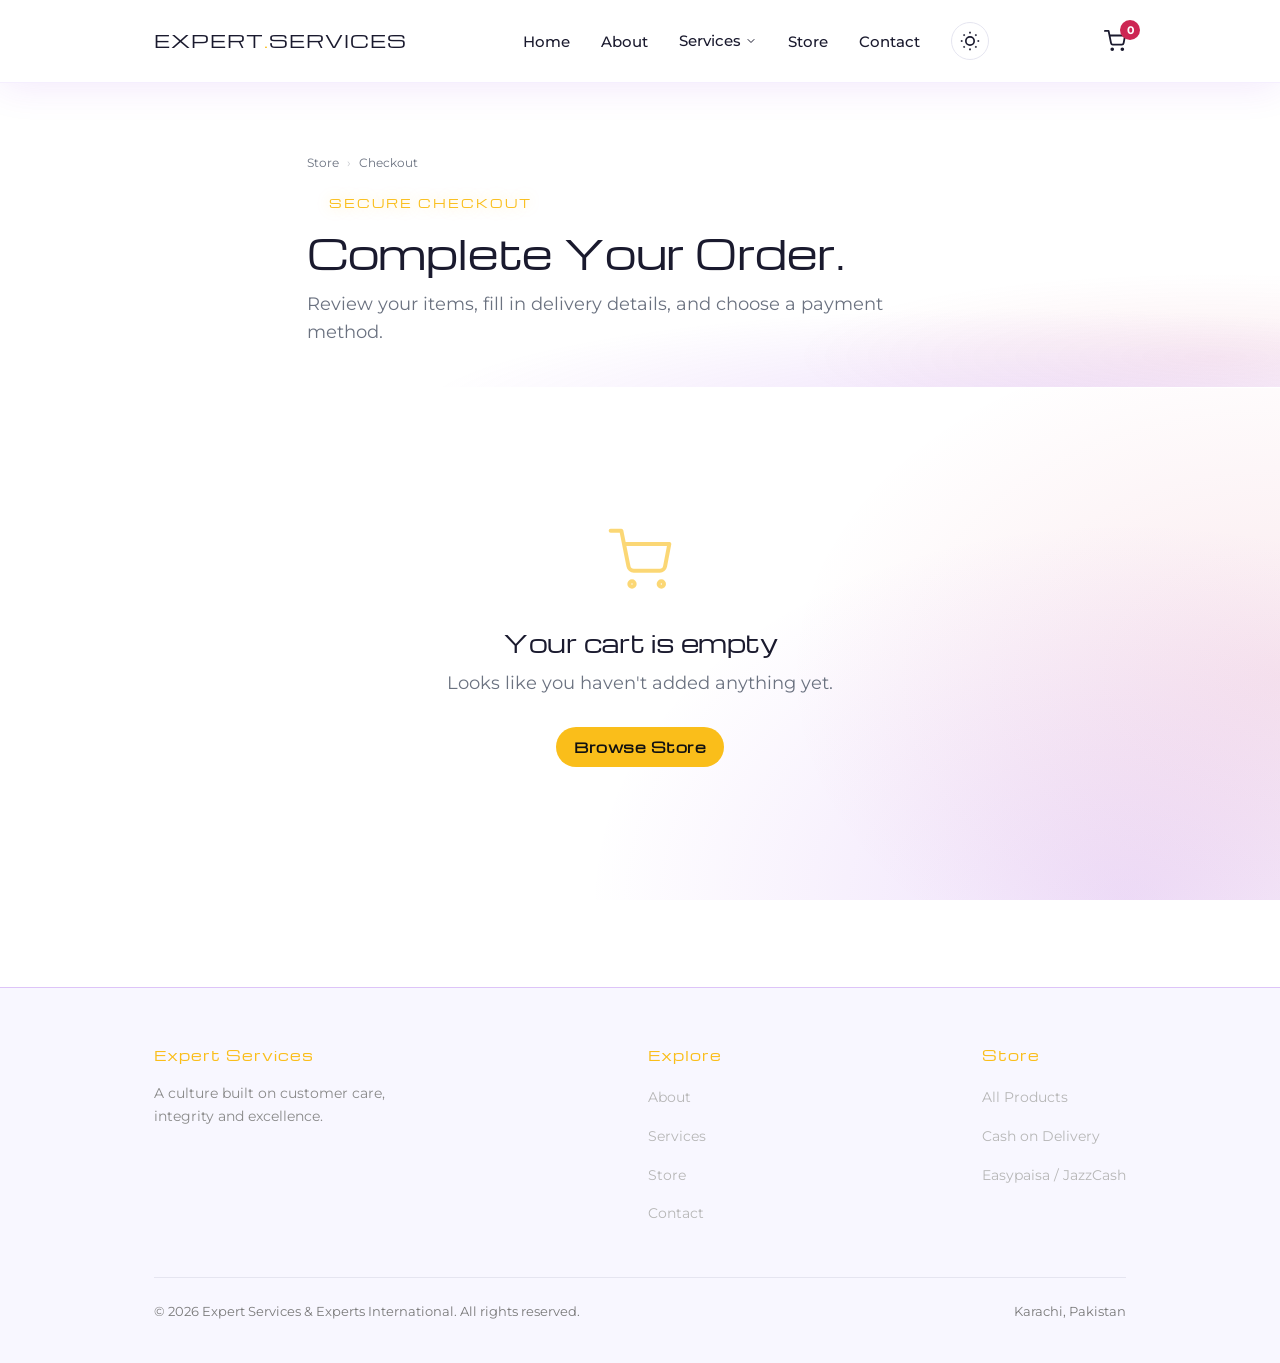
==== checkout.html @ dbd68a6e "Add premium confetti animation" ====
<!DOCTYPE html>
<html lang="en" data-theme="light">
<head>
<meta charset="UTF-8">
<meta name="viewport" content="width=device-width, initial-scale=1.0">

<title>Checkout | Experts Store — Expert Services</title>
<meta name="description" content="Complete your order from Experts Store. Cash on Delivery, Easypaisa, JazzCash and Bank Transfer accepted. Fast delivery across Pakistan.">
<meta name="robots" content="noindex, nofollow">
<link rel="canonical" href="https://experts.com.pk/checkout.html">

<!-- Open Graph -->
<meta property="og:type" content="website">
<meta property="og:url" content="https://experts.com.pk/checkout.html">
<meta property="og:title" content="Checkout | Experts Store">
<meta property="og:description" content="Complete your order from Experts Store — Cash on Delivery across Pakistan.">
<meta property="og:site_name" content="Expert Services">

<!-- Theme & Favicons -->
<meta name="theme-color" content="#000000">
<meta name="msapplication-TileColor" content="#000000">
<link rel="icon" type="image/png" href="images/favicon.png">

<!-- Fonts -->
<link rel="preconnect" href="https://fonts.googleapis.com">
<link rel="preconnect" href="https://fonts.gstatic.com" crossorigin>
<link rel="preload" as="style" href="https://fonts.googleapis.com/css2?family=Michroma&family=Montserrat:wght@400;500;700&display=swap" onload="this.onload=null;this.rel='stylesheet'">
<noscript><link rel="stylesheet" href="https://fonts.googleapis.com/css2?family=Michroma&family=Montserrat:wght@400;500;700&display=swap"></noscript>

<!-- Structured Data: Breadcrumb -->
<script type="application/ld+json">
{
  "@context": "https://schema.org",
  "@type": "BreadcrumbList",
  "itemListElement": [
    { "@type": "ListItem", "position": 1, "name": "Home",  "item": "https://experts.com.pk/" },
    { "@type": "ListItem", "position": 2, "name": "Store", "item": "https://experts.com.pk/store.html" },
    { "@type": "ListItem", "position": 3, "name": "Checkout" }
  ]
}
</script>

<link rel="stylesheet" href="css/style.css">
</head>
<body>

<a class="screen-reader-text" href="#main-content">Skip to content</a>

<!-- ===================== Header / Sticky Nav ===================== -->
<header class="site-header">
  <div class="nav-wrap">
    <a href="index.html" class="logo">EXPERT<span>.</span>SERVICES</a>

    <button class="nav-toggle" id="navToggle" aria-label="Toggle menu" aria-expanded="false"><span></span></button>

    <ul class="nav-menu" id="navMenu">
      <li><a href="index.html">Home</a></li>
      <li><a href="index.html#about">About</a></li>
      <li class="nav-dropdown">
        <a href="index.html#services" class="dropdown-toggle">Services <svg width="12" height="12" viewBox="0 0 24 24" fill="none" stroke="currentColor" stroke-width="2" stroke-linecap="round" stroke-linejoin="round"><polyline points="6 9 12 15 18 9"></polyline></svg></a>
        <ul class="dropdown-menu">
          <li><a href="index.html#services">Sale &amp; Marketing</a></li>
          <li><a href="index.html#services">Printing &amp; Packaging</a></li>
          <li><a href="index.html#services">Import &amp; Export</a></li>
          <li><a href="index.html#services">Graphic Designing</a></li>
          <li><a href="index.html#services">Product Photography</a></li>
          <li><a href="index.html#services">Web Development &amp; SEO</a></li>
        </ul>
      </li>
      <li><a href="store.html">Store</a></li>
      <li><a href="index.html#contact">Contact</a></li>
      <li class="theme-menu-item">
        <button class="theme-toggle" id="themeToggle" aria-label="Toggle theme">
          <!-- SVG injected by JS -->
        </button>
      </li>
    </ul>

    <div class="nav-actions">
      <button class="nav-cart" id="cartToggle" aria-label="Open cart">
        <svg width="22" height="22" viewBox="0 0 24 24" fill="none" stroke="currentColor" stroke-width="2" stroke-linecap="round" stroke-linejoin="round"><circle cx="9" cy="21" r="1"></circle><circle cx="20" cy="21" r="1"></circle><path d="M1 1h4l2.68 13.39a2 2 0 0 0 2 1.61h9.72a2 2 0 0 0 2-1.61L23 6H6"></path></svg>
        <span class="cart-count" id="navCartCount">0</span>
      </button>
    </div>
  </div>
</header>

<main id="main-content">

  <!-- ===================== Checkout Hero ===================== -->
  <section class="checkout-page-hero">
    <div class="container">
      <nav aria-label="Breadcrumb" class="breadcrumb-nav">
        <a href="store.html">Store</a>
        <span aria-hidden="true">›</span>
        <span>Checkout</span>
      </nav>
      <div class="section-label">
        <img src="https://experts.com.pk/wp-content/themes/oigny-lite/assets/img/square-icon.svg" alt="" width="14" height="14">
        SECURE CHECKOUT
      </div>
      <h1>Complete Your Order.</h1>
      <p class="checkout-page-hero-sub">Review your items, fill in delivery details, and choose a payment method.</p>
    </div>
  </section>

  <!-- ===================== Checkout Content ===================== -->
  <section class="checkout-page-body">
    <div class="container">

      <!-- Empty cart state -->
      <div class="checkout-empty-state" id="checkoutEmptyState" style="display:none;">
        <div class="checkout-empty-icon">
          <svg width="64" height="64" viewBox="0 0 24 24" fill="none" stroke="#fabe1a" stroke-width="1.5" stroke-linecap="round" stroke-linejoin="round">
            <circle cx="9" cy="21" r="1"/><circle cx="20" cy="21" r="1"/>
            <path d="M1 1h4l2.68 13.39a2 2 0 0 0 2 1.61h9.72a2 2 0 0 0 2-1.61L23 6H6"/>
          </svg>
        </div>
        <h2>Your cart is empty</h2>
        <p>Looks like you haven't added anything yet.</p>
        <a href="store.html" class="btn btn-gold">Browse Store</a>
      </div>

      <!-- Checkout layout (shown when cart has items) -->
      <div class="checkout-layout" id="checkoutLayout" style="display:none;">

        <!-- Progress Bar — full width -->
        <div class="checkout-progress" style="grid-column: 1 / -1;">
          <div class="checkout-progress-bar" id="progressBar"></div>
          <div class="progress-step active" data-step="1">
            <div class="step-circle">1</div>
            <div class="step-label">Cart</div>
          </div>
          <div class="progress-step" data-step="2">
            <div class="step-circle">2</div>
            <div class="step-label">Delivery</div>
          </div>
          <div class="progress-step" data-step="3">
            <div class="step-circle">3</div>
            <div class="step-label">Payment</div>
          </div>
        </div>

        <!-- LEFT: Form / Steps -->
        <div class="checkout-form-col">
          <div class="checkout-section-card">

            <!-- ========== STEP 1: Cart Review ========== -->
            <div class="checkout-step-content active" id="step1">
              <h2 class="checkout-card-title">
                <span class="checkout-step-num">01</span>
                Review Your Cart
              </h2>
              <div id="checkoutCartItems">
                <!-- Injected by checkout.js -->
              </div>
              <div class="checkout-actions">
                <a href="store.html" class="btn btn-outline">
                  <svg width="14" height="14" viewBox="0 0 24 24" fill="none" stroke="currentColor" stroke-width="2" style="margin-right:6px;vertical-align:middle;"><path d="M19 12H5M12 5l-7 7 7 7"/></svg>
                  Continue Shopping
                </a>
                <button class="btn btn-gold" id="btnNextToStep2">
                  Delivery Details
                  <svg width="14" height="14" viewBox="0 0 24 24" fill="none" stroke="currentColor" stroke-width="2" style="margin-left:6px;vertical-align:middle;"><path d="M5 12h14M12 5l7 7-7 7"/></svg>
                </button>
              </div>
            </div>

            <!-- ========== STEP 2: Delivery Details ========== -->
            <div class="checkout-step-content" id="step2">
              <h2 class="checkout-card-title">
                <span class="checkout-step-num">02</span>
                Delivery Details
              </h2>
              <form id="checkoutFormStep2" autocomplete="on" novalidate>
                <div class="checkout-form-grid">
                  <div class="form-field full">
                    <label for="fullName">Full Name <span class="field-required">*</span></label>
                    <input type="text" id="fullName" name="name" autocomplete="name" placeholder="Muhammad Ali" required>
                  </div>
                  <div class="form-field">
                    <label for="phone">Phone Number <span class="field-required">*</span></label>
                    <input type="tel" id="phone" name="phone" placeholder="0333-2240559" autocomplete="tel" required>
                  </div>
                  <div class="form-field">
                    <label for="email">
                      Email
                      <span class="field-optional">— for COD email confirmation</span>
                    </label>
                    <input type="email" id="email" name="email" placeholder="you@example.com" autocomplete="email">
                  </div>
                  <div class="form-field full">
                    <label for="address">Delivery Address <span class="field-required">*</span></label>
                    <input type="text" id="address" name="address" placeholder="House/Flat, Street, Area" autocomplete="street-address" required>
                  </div>
                  <div class="form-field">
                    <label for="city">City <span class="field-required">*</span></label>
                    <input type="text" id="city" name="city" placeholder="Karachi" autocomplete="address-level2" required>
                  </div>
                  <div class="form-field" id="deliveryTimeField" style="display:none;">
                    <label for="deliveryTime">Preferred Delivery Slot <span class="field-note">(Karachi only)</span></label>
                    <select id="deliveryTime" name="deliveryTime" class="form-select">
                      <option value="high">8am – 12pm  (PKR 500)</option>
                      <option value="medium" selected>12pm – 8pm  (PKR 350)</option>
                      <option value="low">8pm – 12am  (PKR 200)</option>
                    </select>
                  </div>
                  <div class="form-field">
                    <label for="postalCode">Postal Code <span class="field-optional">optional</span></label>
                    <input type="text" id="postalCode" name="postalCode" placeholder="75500" autocomplete="postal-code">
                  </div>
                </div>

                <!-- Delivery info note -->
                <div class="checkout-delivery-note">
                  <svg width="14" height="14" viewBox="0 0 24 24" fill="none" stroke="currentColor" stroke-width="2"><circle cx="12" cy="12" r="10"/><line x1="12" y1="8" x2="12" y2="12"/><line x1="12" y1="16" x2="12.01" y2="16"/></svg>
                  Karachi: same-day delivery available. All other cities: 2–5 business days.
                </div>

                <div class="checkout-actions">
                  <button type="button" class="btn btn-outline" id="btnBackToStep1">
                    <svg width="14" height="14" viewBox="0 0 24 24" fill="none" stroke="currentColor" stroke-width="2" style="margin-right:6px;vertical-align:middle;"><path d="M19 12H5M12 5l-7 7 7 7"/></svg>
                    Back to Cart
                  </button>
                  <button type="submit" class="btn btn-gold" id="btnNextToStep3">
                    Payment Method
                    <svg width="14" height="14" viewBox="0 0 24 24" fill="none" stroke="currentColor" stroke-width="2" style="margin-left:6px;vertical-align:middle;"><path d="M5 12h14M12 5l7 7-7 7"/></svg>
                  </button>
                </div>
              </form>
            </div>

            <!-- ========== STEP 3: Payment Method ========== -->
            <div class="checkout-step-content" id="step3">
              <h2 class="checkout-card-title">
                <span class="checkout-step-num">03</span>
                Payment Method
              </h2>
              <form id="checkoutFormStep3">

                <div class="payment-methods-list">

                  <!-- COD -->
                  <label class="payment-method-option selected" id="paymentCOD">
                    <input type="radio" name="payment" value="cod" checked>
                    <span class="payment-radio-circle"></span>
                    <div class="payment-method-text">
                      <h4>Cash on Delivery (COD)</h4>
                      <p>Pay in cash when your order arrives at your doorstep.</p>
                    </div>
                    <span class="payment-method-icon">💵</span>
                  </label>

                  <!-- Easypaisa -->
                  <label class="payment-method-option" id="paymentEasypaisa">
                    <input type="radio" name="payment" value="easypaisa">
                    <span class="payment-radio-circle"></span>
                    <div class="payment-method-text">
                      <h4>Easypaisa</h4>
                      <p>Transfer to 03332240559 · confirm via WhatsApp</p>
                    </div>
                    <span class="payment-method-icon">💚</span>
                  </label>

                  <!-- JazzCash -->
                  <label class="payment-method-option" id="paymentJazzCash">
                    <input type="radio" name="payment" value="jazzcash">
                    <span class="payment-radio-circle"></span>
                    <div class="payment-method-text">
                      <h4>JazzCash</h4>
                      <p>Transfer to 03332240559 · confirm via WhatsApp</p>
                    </div>
                    <span class="payment-method-icon">🔴</span>
                  </label>

                  <!-- Bank Transfer -->
                  <label class="payment-method-option" id="paymentBank">
                    <input type="radio" name="payment" value="bank">
                    <span class="payment-radio-circle"></span>
                    <div class="payment-method-text">
                      <h4>Bank Transfer</h4>
                      <p>Account details will be shared with you on WhatsApp</p>
                    </div>
                    <span class="payment-method-icon">🏦</span>
                  </label>

                </div>

                <!-- Payment info sub-panel (shown for Easypaisa / JazzCash / Bank) -->
                <div class="payment-info-panel" id="paymentInfoPanel" style="display:none;">
                  <div class="payment-info-content" id="paymentInfoContent"></div>
                </div>

                <!-- Order Notes -->
                <div class="form-field full" style="margin-top:28px;">
                  <label for="orderNotes">Order Notes <span class="field-optional">optional</span></label>
                  <textarea id="orderNotes" name="notes" rows="3" placeholder="Any special instructions for delivery…"></textarea>
                </div>

                <div class="checkout-actions">
                  <button type="button" class="btn btn-outline" id="btnBackToStep2">
                    <svg width="14" height="14" viewBox="0 0 24 24" fill="none" stroke="currentColor" stroke-width="2" style="margin-right:6px;vertical-align:middle;"><path d="M19 12H5M12 5l-7 7 7 7"/></svg>
                    Back
                  </button>
                  <button type="submit" class="btn-submit checkout-submit-btn" id="placeOrderBtn">
                    <span class="submit-text">Place Order — Cash on Delivery</span>
                    <span class="submit-spinner" style="display:none;"></span>
                  </button>
                </div>
              </form>
            </div>

          </div><!-- /checkout-section-card -->
        </div><!-- /checkout-form-col -->

        <!-- RIGHT: Order Summary -->
        <div class="checkout-summary-col">
          <div class="checkout-section-card checkout-summary-card">
            <h2 class="checkout-card-title">Order Summary</h2>
            <div class="checkout-items-list" id="checkoutItemsList">
              <!-- Injected by checkout.js -->
            </div>
            <div class="checkout-summary-totals" id="checkoutTotals">
              <!-- Injected by checkout.js -->
            </div>
            <div class="checkout-trust-badges">
              <div class="trust-badge">
                <svg width="18" height="18" viewBox="0 0 24 24" fill="none" stroke="#fabe1a" stroke-width="2"><path d="M12 22s8-4 8-10V5l-8-3-8 3v7c0 6 8 10 8 10z"/></svg>
                <span>Secure Order</span>
              </div>
              <div class="trust-badge">
                <svg width="18" height="18" viewBox="0 0 24 24" fill="none" stroke="#fabe1a" stroke-width="2"><rect x="1" y="3" width="15" height="13" rx="2"/><path d="M16 8h4l3 3v5a2 2 0 0 1-2 2h-1M6 21a2 2 0 1 0 0-4 2 2 0 0 0 0 4zM18 21a2 2 0 1 0 0-4 2 2 0 0 0 0 4z"/></svg>
                <span>Pakistan-wide Delivery</span>
              </div>
              <div class="trust-badge">
                <svg width="18" height="18" viewBox="0 0 24 24" fill="none" stroke="#fabe1a" stroke-width="2"><path d="M22 11.08V12a10 10 0 1 1-5.93-9.14"/><polyline points="22 4 12 14.01 9 11.01"/></svg>
                <span>Genuine Products</span>
              </div>
              <div class="trust-badge">
                <svg width="18" height="18" viewBox="0 0 24 24" fill="none" stroke="#fabe1a" stroke-width="2"><path d="M3 9l9-7 9 7v11a2 2 0 0 1-2 2H5a2 2 0 0 1-2-2z"/><polyline points="9 22 9 12 15 12 15 22"/></svg>
                <span>COD · Easypaisa · JazzCash</span>
              </div>
            </div>
          </div>
        </div>

      </div><!-- /checkout-layout -->

      <!-- ===================== Success / Confirmation ===================== -->
      <div class="checkout-success" id="checkoutSuccess" style="display:none;">
        <div class="success-card">
          <div class="success-check-ring">
            <svg width="56" height="56" viewBox="0 0 56 56" fill="none">
              <circle cx="28" cy="28" r="26" stroke="#fabe1a" stroke-width="2.5" opacity="0.3"/>
              <circle cx="28" cy="28" r="26" stroke="#fabe1a" stroke-width="2.5" stroke-dasharray="163.36" stroke-dashoffset="163.36" class="success-circle-anim"/>
              <polyline points="18,28 25,35 38,22" stroke="#fabe1a" stroke-width="3" stroke-linecap="round" stroke-linejoin="round" class="success-check-anim"/>
            </svg>
          </div>
          <h2>Order Placed!</h2>
          <p>Thank you for shopping with Experts Store.</p>
          <div class="success-order-id" id="orderIdDisplay"></div>
          <div class="success-details" id="successDetails"></div>

          <!-- Email Resend Section (COD only — shown/hidden by JS) -->
          <div class="email-resend-section" id="emailResendSection" style="display:none;">
            <div class="email-resend-divider"></div>
            <h4 class="email-resend-title">
              <svg width="16" height="16" viewBox="0 0 24 24" fill="none" stroke="currentColor" stroke-width="2" style="vertical-align:middle;margin-right:6px;"><path d="M4 4h16c1.1 0 2 .9 2 2v12c0 1.1-.9 2-2 2H4c-1.1 0-2-.9-2-2V6c0-1.1.9-2 2-2z"/><polyline points="22,6 12,13 2,6"/></svg>
              Email Confirmation
            </h4>
            <p class="email-resend-desc">Receive your order details by email.</p>
            <div class="email-resend-form">
              <input type="email" id="resendEmailInput" class="email-resend-input" placeholder="your@email.com" autocomplete="email">
              <button type="button" id="resendEmailBtn" class="btn btn-gold email-resend-btn">Send</button>
            </div>
            <p class="email-resend-status" id="emailResendStatus"></p>
          </div>

          <a href="store.html" class="btn btn-outline" style="margin-top:28px; display:inline-block;">Continue Shopping</a>
        </div>
      </div>

    </div><!-- /container -->
  </section>

</main>

<!-- ===================== Footer ===================== -->
<footer class="site-footer">
  <div class="footer-grid">
    <div class="footer-col">
      <h4>Expert Services</h4>
      <p style="color:#8a8a8a; font-size:0.9rem; max-width:26ch;">A culture built on customer care, integrity and excellence.</p>
    </div>
    <div class="footer-col">
      <h4>Explore</h4>
      <ul>
        <li><a href="index.html#about">About</a></li>
        <li><a href="index.html#services">Services</a></li>
        <li><a href="store.html">Store</a></li>
        <li><a href="index.html#contact">Contact</a></li>
      </ul>
    </div>
    <div class="footer-col">
      <h4>Store</h4>
      <ul>
        <li><a href="store.html">All Products</a></li>
        <li><a href="store.html">Cash on Delivery</a></li>
        <li><a href="store.html">Easypaisa / JazzCash</a></li>
      </ul>
    </div>
  </div>
  <div class="footer-bottom">
    <span>&copy; 2026 Expert Services &amp; Experts International. All rights reserved.</span>
    <span>Karachi, Pakistan</span>
  </div>
</footer>

<!-- ===================== Cart Drawer ===================== -->
<div class="cart-overlay" id="cartOverlay"></div>
<aside class="cart-drawer" id="cartDrawer" aria-label="Shopping cart">
  <div class="cart-header">
    <h3>Your Cart</h3>
    <button class="cart-close" id="cartClose" aria-label="Close cart">&times;</button>
  </div>
  <div class="cart-items" id="cartItems">
    <!-- injected by JS -->
  </div>
  <div class="cart-footer">
    <div class="cart-subtotal-row">
      <span>Subtotal</span>
      <span id="cartSubtotal">PKR 0</span>
    </div>
    <!-- checkout.js replaces this button's behaviour to close drawer -->
    <button class="btn-submit" id="checkoutBtn">Proceed to Checkout</button>
  </div>
</aside>

<script src="https://cdn.jsdelivr.net/npm/canvas-confetti@1.6.0/dist/confetti.browser.min.js"></script>
<script src="js/sanity.js"></script>
<script src="js/main.js"></script>
<script src="js/checkout.js"></script>
</body>
</html>
---- css/style.css ----
/* ==========================================================================
   Expert Services — Design System Tokens
   Source: DESIGN.md (Expert Services, dark high-contrast agency theme)
   ========================================================================== */

@import url('https://fonts.googleapis.com/css2?family=Michroma&family=Montserrat:wght@400;500;700&display=swap');

:root {
  /* Colors - Light Mode (Default) */
  --color-primary: #ffffff;         /* dominant light surface */
  --color-secondary: #fabe1a;       /* gold CTA / submit / prices */
  --color-secondary-hover: #e6ad17; /* darker gold for hover */
  --color-secondary-text: #111111;  /* text on secondary color */
  --color-text-on-dark: #1a1a2e;    /* headings / body */
  --color-text-muted: #6b7280;      /* muted / secondary text */
  --color-accent-brand: #cd2653;    /* crimson */
  --color-accent-purple: #8e2de2;   /* violet */
  --color-border: #e5e5f0;

  /* Glow gradient — Light Mode */
  --gradient-glow:
    radial-gradient(60% 60% at 88% 100%, rgba(142,45,226,0.15), rgba(142,45,226,0) 70%),
    radial-gradient(55% 55% at 100% 75%, rgba(205,38,83,0.1), rgba(205,38,83,0) 70%);

  /* Typography */
  --font-heading: 'Michroma', sans-serif;
  --font-body: 'Montserrat', sans-serif;
  --h1-size: 3em;
  --h2-size: 2.25em;
  --h3-size: 1.5em;
  --body-size: 18px;
  --fw-regular: 400;
  --fw-medium: 500;
  --fw-bold: 700;
  --fw-heading: 400;

  /* Spacing */
  --section-padding-y: 140px;
  --container-margin-x: 12vw;
  --block-gap: 40px;

  /* Radius */
  --radius-default: 0px;
  --radius-card: 10px;
  --radius-container: 18px;
  --radius-button: 9999px;

  /* Components */
  --btn-bg: #f3f4f6;
  --submit-btn-height: 52px;
  --card-bg: #f8f7ff;
  --card-border: 1px solid var(--color-border);
  --input-bg: #ffffff;

  /* Surfaces & Glass */
  --surface-glass: rgba(255,255,255,0.6);
  --surface-glass-border: rgba(124,58,237,0.12);
  --surface-overlay: rgba(255,255,255,0.85);
  --surface-input-focus: #f5f3ff;
  --surface-card-hover-shadow: rgba(124,58,237,0.12);
  --nav-bg: rgba(255,255,255,0.75);
  --nav-border: rgba(124,58,237,0.08);
  --footer-bg: rgba(248,247,255,0.95);
  --drawer-bg: #ffffff;
  --hero-overlay: linear-gradient(180deg, rgba(255,255,255,0.05) 0%, rgba(255,255,255,0.4) 100%);
  --store-hero-bg: radial-gradient(ellipse 80% 60% at 90% 100%, rgba(142,45,226,0.12), transparent 60%), #fff;
  --checkout-hero-bg: radial-gradient(ellipse 80% 60% at 80% 110%, rgba(142,45,226,0.15), transparent 60%), radial-gradient(ellipse 60% 50% at 95% 90%, rgba(205,38,83,0.08), transparent 55%), #fff;
}

[data-theme="dark"] {
  /* Colors - Dark Mode (Original) */
  --color-primary: #000000;         
  --color-secondary: #fabe1a;       
  --color-secondary-hover: #e6ad17;
  --color-secondary-text: #111111;
  --color-text-on-dark: #ffffff;    
  --color-text-muted: #3c3c3c;      
  --color-accent-brand: #cd2653;    
  --color-accent-purple: #8e2de2;   
  --color-border: #3c3c3c;

  /* Glow gradient — Dark Mode */
  --gradient-glow:
    radial-gradient(60% 60% at 88% 100%, rgba(142,45,226,0.55), rgba(142,45,226,0) 70%),
    radial-gradient(55% 55% at 100% 75%, rgba(205,38,83,0.45), rgba(205,38,83,0) 70%);

  /* Components */
  --btn-bg: #32373c;
  --card-bg: var(--color-primary);
  --input-bg: #0d0d0d;

  /* Surfaces & Glass */
  --surface-glass: rgba(255,255,255,0.025);
  --surface-glass-border: rgba(255,255,255,0.07);
  --surface-overlay: rgba(0,0,0,0.6);
  --surface-input-focus: #0a0a0a;
  --surface-card-hover-shadow: rgba(250,190,26,0.12);
  --nav-bg: rgba(0,0,0,0.55);
  --nav-border: rgba(255,255,255,0.06);
  --footer-bg: rgba(0,0,0,0.6);
  --drawer-bg: rgba(8,8,8,0.95);
  --hero-overlay: linear-gradient(180deg, rgba(0,0,0,0.1) 0%, rgba(0,0,0,0.5) 100%);
  --store-hero-bg: radial-gradient(ellipse 80% 60% at 90% 100%, rgba(142,45,226,0.35), transparent 60%), #000;
  --checkout-hero-bg: radial-gradient(ellipse 80% 60% at 80% 110%, rgba(142,45,226,0.4), transparent 60%), radial-gradient(ellipse 60% 50% at 95% 90%, rgba(205,38,83,0.25), transparent 55%), #000;
}


*{ box-sizing:border-box; margin:0; padding:0; }

html{ scroll-behavior:smooth; }

body{
  background:var(--color-primary);
  color:var(--color-text-on-dark);
  font-family:var(--font-body);
  font-size:var(--body-size);
  font-weight:var(--fw-regular);
  line-height:1.6;
  overflow-x:hidden;
  transition: background 0.3s ease, color 0.3s ease;
}

h1,h2,h3,h4,h5,h6{
  font-family:var(--font-heading);
  font-weight:var(--fw-heading);
  line-height:1.15;
  letter-spacing:-0.5px;
}
h1{ font-size:var(--h1-size); }
h2{ font-size:var(--h2-size); }
h3{ font-size:var(--h3-size); }

/* Purple/magenta accent for the trailing punctuation on display headlines,
   echoing the glow gradient used on hero/CTA backgrounds. */
.accent-dot{ color:var(--color-accent-purple); }

a{ color:inherit; text-decoration:none; }
img{ max-width:100%; display:block; }
ul{ list-style:none; }
button{ font-family:var(--font-body); cursor:pointer; border:none; }
input, textarea, select{ font-family:var(--font-body); }

.container{
  width:100%;
  padding-left:var(--container-margin-x);
  padding-right:var(--container-margin-x);
}

.section{
  padding-top:var(--section-padding-y);
  padding-bottom:var(--section-padding-y);
}

.screen-reader-text{
  position:absolute !important;
  width:1px; height:1px;
  overflow:hidden;
  clip:rect(1px,1px,1px,1px);
  white-space:nowrap;
}
.screen-reader-text:focus{
  position:static !important;
  width:auto; height:auto;
  clip:auto;
  display:inline-block;
  background:var(--color-secondary);
  color:#000;
  padding:10px 16px;
  z-index:10000;
}

/* ---------- Buttons ---------- */
.btn{
  display:inline-flex;
  align-items:center;
  justify-content:center;
  gap:10px;
  background:var(--btn-bg);
  color:var(--color-text-on-dark);
  border-radius:var(--radius-button);
  padding:0.667em 1.333em;
  font-family:var(--font-heading);
  font-weight:var(--fw-bold);
  font-size:0.85rem;
  letter-spacing:0.5px;
  transition:background .25s ease, transform .2s ease, box-shadow .2s ease;
}
.btn:hover{ background:#454b52; }
.btn:focus-visible{
  outline:none;
  box-shadow:0 0 0 2px #000, 0 0 0 4px #ffffff;
}

.btn-gold{
  background:var(--color-secondary);
  color:var(--color-secondary-text);
}
.btn-gold:hover{ background:var(--color-secondary-hover); }

.btn-submit{
  background:var(--color-secondary);
  color:var(--color-secondary-text);
  height:var(--submit-btn-height);
  border-radius:var(--radius-button);
  padding:0 2em;
  width:100%;
  font-family:var(--font-heading);
  font-size:0.85rem;
  letter-spacing:0.5px;
  transition:background .25s ease;
}
.btn-submit:hover{ background:var(--color-secondary-hover); }
.btn-submit:focus-visible{
  outline:none;
  box-shadow:0 0 0 2px #000, 0 0 0 4px #ffffff;
}

/* ---------- Sticky Navigation ---------- */
.site-header{
  position:sticky;
  top:0;
  z-index:9999;
  background:var(--nav-bg);
  backdrop-filter:blur(6px);
  border-bottom:1px solid var(--color-border);
}
.nav-wrap{
  display:flex;
  align-items:center;
  justify-content:space-between;
  padding:22px var(--container-margin-x);
}
.logo{
  font-family:var(--font-heading);
  font-size:1.1rem;
  letter-spacing:1px;
  color:var(--color-text-on-dark);
}
.logo span{ color:var(--color-secondary); }

.nav-menu{
  display:flex;
  align-items:center;
}
.nav-menu li{ margin-right:31px; }
.nav-menu li:last-child{ margin-right:0; }
.nav-menu a{
  font-size:0.95rem;
  font-weight:var(--fw-medium);
  position:relative;
  padding:6px 0;
  transition:color .2s ease;
}
.nav-menu a::after{
  content:'';
  position:absolute;
  left:0; bottom:0;
  width:0; height:2px;
  background:var(--color-secondary);
  transition:width .25s ease;
}
.nav-menu a:hover::after,
.nav-menu a.active::after{ width:100%; }
.nav-menu a:hover, .nav-menu a.active{ color:var(--color-secondary); }

/* Dropdown Menu Styles */
.nav-dropdown {
  position: relative;
}
.dropdown-toggle {
  display: inline-flex !important;
  align-items: center;
  gap: 4px;
}
.dropdown-menu {
  position: absolute;
  top: 100%;
  left: 0;
  background: #ffffff;
  color: #000000;
  border: 1px solid var(--color-border);
  border-radius: 8px;
  min-width: 200px;
  padding: 10px 0;
  display: flex;
  flex-direction: column;
  opacity: 0;
  visibility: hidden;
  transform: translateY(10px);
  transition: all 0.3s ease;
  box-shadow: 0 10px 30px rgba(0,0,0,0.2);
  z-index: 1000;
}
[data-theme="dark"] .dropdown-menu {
  background: var(--nav-bg);
  color: var(--color-text-on-dark);
}
.nav-dropdown:hover .dropdown-menu {
  opacity: 1;
  visibility: visible;
  transform: translateY(0);
}
.dropdown-menu li {
  margin: 0 !important;
}
.dropdown-menu a {
  padding: 10px 20px !important;
  display: block !important;
  font-size: 0.9rem !important;
  font-weight: normal !important;
}
.dropdown-menu a::after {
  display: none !important;
}
.dropdown-menu a:hover {
  background: rgba(124, 58, 237, 0.1);
  color: var(--color-secondary) !important;
}

.nav-cart{
  display:flex;
  align-items:center;
  gap:8px;
  position:relative;
  font-family:var(--font-heading);
  font-size:0.85rem;
  background:none;
  border:none;
  padding:0;
  margin:0;
  color:inherit;
  appearance:none;
  -webkit-appearance:none;
  cursor:pointer;
}
.cart-count{
  background:var(--color-accent-brand);
  color:#fff;
  border-radius:50%;
  width:20px; height:20px;
  display:flex; align-items:center; justify-content:center;
  font-family:var(--font-body);
  font-size:0.7rem;
  font-weight:var(--fw-bold);
  position:absolute;
  top:-10px; right:-14px;
}

.theme-toggle {
  background: none;
  border: 1px solid var(--color-border);
  border-radius: 50%;
  width: 38px;
  height: 38px;
  display: flex;
  align-items: center;
  justify-content: center;
  color: var(--color-text-on-dark);
  cursor: pointer;
  transition: background 0.3s, color 0.3s;
}
.theme-toggle:hover {
  background: rgba(124, 58, 237, 0.1);
  color: var(--color-secondary);
}

.nav-actions {
  display: flex;
  align-items: center;
}

.nav-toggle{
  display:none;
  background:none;
  width:32px; height:24px;
  position:relative;
}
.nav-toggle span, .nav-toggle::before, .nav-toggle::after{
  content:'';
  position:absolute;
  left:0; right:0;
  height:2px;
  background:var(--color-text-on-dark);
  transition:transform .25s ease, opacity .25s ease;
}
.nav-toggle::before{ top:0; }
.nav-toggle span{ top:11px; }
.nav-toggle::after{ bottom:0; }
.nav-toggle.open::before{ transform:translateY(11px) rotate(45deg); }
.nav-toggle.open::after{ transform:translateY(-11px) rotate(-45deg); }
.nav-toggle.open span{ opacity:0; }

/* ---------- Hero / Cover Block ---------- */
.hero{
  position:relative;
  padding-top:calc(var(--section-padding-y) * 0.8);
  padding-bottom:var(--section-padding-y);
  background-image:url('https://experts.com.pk/wp-content/themes/oigny-lite/assets/img/bg-gradient.webp');
  background-size:cover;
  background-position:center;
  overflow:hidden;
}
.hero-grid{
  display:grid;
  grid-template-columns:1.1fr 1fr;
  gap:var(--block-gap);
  align-items:center;
}
.hero-eyebrow{
  display:inline-flex;
  align-items:center;
  gap:10px;
  font-family:var(--font-heading);
  font-size:0.75rem;
  letter-spacing:2px;
  color:var(--color-secondary);
  margin-bottom:24px;
}
.hero-eyebrow img{ width:12px; height:12px; }
.hero h1{ margin-bottom:24px; }
.hero p{
  color:#d9d9d9;
  max-width:46ch;
  margin-bottom:36px;
}
.hero-actions{ display:flex; gap:18px; flex-wrap:wrap; }
.hero-media{
  border-radius:var(--radius-container);
  overflow:hidden;
  border:var(--card-border);
}
.hero-media img{ width:100%; height:100%; object-fit:cover; }

/* ---------- About / Overview ---------- */
.about-grid{
  display:grid;
  grid-template-columns:0.9fr 1.1fr;
  gap:var(--block-gap);
  align-items:flex-start;
}
.section-label{
  display:flex;
  align-items:center;
  gap:10px;
  font-family:var(--font-heading);
  font-size:0.75rem;
  letter-spacing:2px;
  color:var(--color-secondary);
  margin-bottom:18px;
}
.section-label img{ width:12px; height:12px; }
.about-grid p{ color:#c9c9c9; margin-bottom:20px; max-width:60ch; }

/* ---------- Core Values ---------- */
.values-grid{
  display:grid;
  grid-template-columns:repeat(3,1fr);
  gap:var(--block-gap);
}
.value-card{
  background:var(--card-bg);
  border:var(--card-border);
  border-radius:var(--radius-card);
  padding:36px 30px;
}
.value-card img{ width:12px; height:12px; margin-bottom:20px; }
.value-card h3{ margin-bottom:12px; font-size:1.2rem; }
.value-card p{ color:#b7b7b7; font-size:0.95rem; }

/* ---------- Services (Service Rows / Accordion) ---------- */
.services-list{ border-top:1px solid var(--color-border); }
.service-item{ border-bottom:1px solid var(--color-border); }
.service-row{
  display:flex;
  align-items:center;
  justify-content:space-between;
  padding:36px 0;
  transition:padding-left .25s ease;
}
.service-row:hover{ padding-left:12px; }
.service-row-left{ display:flex; align-items:baseline; gap:28px; }
.service-number{
  font-family:var(--font-heading);
  color:var(--color-secondary);
  font-size:1rem;
  min-width:36px;
}
.service-row h3{ font-size:1.4rem; }
.service-row-arrow{
  width:20px; height:20px;
  transition:transform .3s ease;
  opacity:0.85;
}
.service-row:hover .service-row-arrow{ transform:translateX(6px); }
.service-item.open .service-row-arrow{ transform:rotate(90deg); }
.service-item.open .service-row:hover .service-row-arrow{ transform:rotate(90deg) translateX(6px); }
.service-row{ cursor:pointer; }
.service-row:focus-visible{
  outline:none;
  box-shadow:inset 3px 0 0 var(--color-secondary);
}
.service-panel{
  max-height:0;
  overflow:hidden;
  transition:max-height .35s ease;
}
.service-panel p{
  color:#b7b7b7;
  font-size:0.95rem;
  max-width:60ch;
  padding-bottom:32px;
}

/* ---------- Store CTA banner ---------- */
.store-cta{
  background:var(--card-bg);
  border:var(--card-border);
  border-radius:var(--radius-container);
  padding:60px var(--container-margin-x);
  display:flex;
  align-items:center;
  justify-content:space-between;
  gap:30px;
  flex-wrap:wrap;
}
.store-cta h2{ font-size:1.8rem; max-width:16ch; }
.store-cta p{ color:#b7b7b7; margin-top:10px; max-width:40ch; }

/* ---------- Contact / Form ---------- */
.contact-grid{
  display:grid;
  grid-template-columns:0.9fr 1.1fr;
  gap:var(--block-gap);
}
.form-field{ margin-bottom:20px; }
.form-field label{
  display:block;
  font-size:0.85rem;
  color:#b7b7b7;
  margin-bottom:8px;
}
.form-field input,
.form-field textarea,
.form-field select{
  width:100%;
  height:38px;
  background:var(--input-bg);
  border:1px solid var(--color-border);
  border-radius:6px;
  color:var(--color-text-on-dark);
  padding:0 14px;
  font-size:0.95rem;
}
.form-field input:-webkit-autofill,
.form-field input:-webkit-autofill:hover, 
.form-field input:-webkit-autofill:focus, 
.form-field input:-webkit-autofill:active {
  -webkit-box-shadow: 0 0 0 30px var(--input-bg) inset !important;
  -webkit-text-fill-color: var(--color-text-on-dark) !important;
}
.form-field textarea{ height:auto; padding:12px 14px; resize:vertical; min-height:110px; }
.form-field input:focus,
.form-field textarea:focus,
.form-field select:focus{
  outline:none;
  box-shadow:0 0 0 2px var(--color-secondary);
}

/* ---------- Footer ---------- */
.site-footer{
  border-top:1px solid var(--color-border);
  padding:60px var(--container-margin-x) 40px;
}
.footer-grid{
  display:flex;
  justify-content:space-between;
  flex-wrap:wrap;
  gap:30px;
  margin-bottom:40px;
}
.footer-col h4{
  font-family:var(--font-heading);
  font-size:0.85rem;
  letter-spacing:1px;
  margin-bottom:18px;
  color:var(--color-secondary);
}
.footer-col li{ margin-bottom:10px; }
.footer-col a{ color:#b7b7b7; font-size:0.9rem; }
.footer-col a:hover{ color:var(--color-text-on-dark); }
.footer-bottom{
  border-top:1px solid var(--color-border);
  padding-top:24px;
  font-size:0.8rem;
  color:#7a7a7a;
  display:flex;
  justify-content:space-between;
  flex-wrap:wrap;
  gap:10px;
}

/* ---------- Scroll reveal (motion) ---------- */
.reveal{
  opacity:0;
  transform:translateY(24px);
  transition:opacity .7s ease, transform .7s ease;
}
.reveal.in-view{ opacity:1; transform:translateY(0); }
.reveal-left{ transform:translateX(-40px); }
.reveal-left.in-view{ transform:translateX(0); }
.reveal-right{ transform:translateX(40px); }
.reveal-right.in-view{ transform:translateX(0); }

/* ==========================================================================
   Store page
   ========================================================================== */
.store-hero{
  padding:70px var(--container-margin-x) 40px;
  border-bottom:1px solid var(--color-border);
}
.store-hero .section-label{ margin-bottom:14px; }
.store-hero p{ color:#b7b7b7; max-width:60ch; margin-top:14px; }

/* ---------- Store Controls & Filters ---------- */
.store-controls {
  display: flex;
  flex-wrap: wrap;
  align-items: center;
  justify-content: space-between;
  gap: 20px;
  padding: 30px var(--container-margin-x) 0;
}

.filter-bar {
  display: flex;
  flex-wrap: wrap;
  gap: 12px;
}

.filter-btn {
  background: rgba(255, 255, 255, 0.05);
  border: 1px solid var(--color-border);
  color: var(--color-text-on-dark);
  padding: 8px 16px;
  border-radius: 20px;
  font-size: 0.85rem;
  transition: all 0.3s;
}

.filter-btn:hover {
  border-color: var(--color-secondary);
}

.filter-btn.active {
  background: var(--color-secondary);
  color: #111;
  border-color: var(--color-secondary);
}

.sort-dropdown select {
  background: rgba(255, 255, 255, 0.05);
  border: 1px solid var(--color-border);
  color: var(--color-text-on-dark);
  padding: 8px 12px;
  border-radius: 6px;
  font-size: 0.85rem;
}

.store-loading {
  grid-column: 1 / -1;
  text-align: center;
  padding: 60px 0;
  color: var(--color-text-muted);
}

/* ---------- Product Detail Page ---------- */
.product-detail-section {
  padding: var(--section-padding-y) var(--container-margin-x);
}

.product-detail-grid {
  display: grid;
  grid-template-columns: 1fr 1fr;
  gap: 60px;
  align-items: start;
}

.product-gallery {
  display: flex;
  flex-direction: column;
  gap: 16px;
}

.main-image {
  width: 100%;
  aspect-ratio: 1/1;
  border-radius: var(--radius-container);
  overflow: hidden;
  border: var(--card-border);
  background: #0d0d0d;
}

.main-image img {
  width: 100%;
  height: 100%;
  object-fit: cover;
}

.thumbnail-list {
  display: flex;
  gap: 12px;
  overflow-x: auto;
  padding-bottom: 8px;
}

.thumbnail {
  width: 80px;
  height: 80px;
  border-radius: var(--radius-card);
  overflow: hidden;
  border: 2px solid transparent;
  cursor: pointer;
  background: #0d0d0d;
  flex-shrink: 0;
  transition: border-color 0.2s;
}

.thumbnail img {
  width: 100%;
  height: 100%;
  object-fit: cover;
}

.thumbnail.active, .thumbnail:hover {
  border-color: var(--color-secondary);
}

.product-info-block {
  display: flex;
  flex-direction: column;
  gap: 24px;
}

.product-info-block h1 {
  font-size: 2.5rem;
  margin-bottom: 8px;
}

.detail-price {
  font-family: var(--font-heading);
  font-size: 1.5rem;
  color: var(--color-secondary);
  display: flex;
  align-items: center;
  gap: 12px;
}

.detail-old-price {
  color: var(--color-text-muted);
  text-decoration: line-through;
  font-size: 1.1rem;
}

.detail-description {
  color: var(--color-text-muted);
  line-height: 1.8;
}

.color-selector {
  margin-top: 10px;
}

.color-selector h4 {
  font-size: 0.9rem;
  margin-bottom: 12px;
  text-transform: uppercase;
  letter-spacing: 1px;
}

.color-options {
  display: flex;
  gap: 12px;
  flex-wrap: wrap;
}

.color-swatch-wrapper {
  display: flex;
  flex-direction: column;
  align-items: center;
  gap: 6px;
  cursor: pointer;
}

.color-swatch {
  width: 36px;
  height: 36px;
  border-radius: 50%;
  border: 2px solid var(--color-border);
  transition: transform 0.2s, border-color 0.2s;
}

.color-swatch-wrapper.active .color-swatch {
  border-color: var(--color-secondary);
  transform: scale(1.1);
  box-shadow: 0 0 10px rgba(250, 190, 26, 0.3);
}

.color-name {
  font-size: 0.75rem;
  color: var(--color-text-muted);
}

.color-swatch-wrapper.active .color-name {
  color: var(--color-text-on-dark);
}

.add-to-cart-section {
  display: flex;
  gap: 16px;
  margin-top: 10px;
  align-items: stretch;
}

.qty-input {
  display: flex;
  align-items: center;
  border: 1px solid var(--color-border);
  border-radius: var(--radius-button);
  background: var(--btn-bg);
  padding: 4px;
}

.qty-input button {
  width: 40px;
  height: 40px;
  background: transparent;
  color: var(--color-text-on-dark);
  font-size: 1.2rem;
  border-radius: 50%;
}
.qty-input button:hover {
  background: rgba(255,255,255,0.1);
}

.qty-input span {
  width: 40px;
  text-align: center;
  font-weight: var(--fw-bold);
}

.btn-add-cart {
  flex: 1;
  height: 50px;
  font-size: 1rem;
}

.trust-badges-detail {
  display: flex;
  flex-direction: column;
  gap: 12px;
  margin-top: 24px;
  padding-top: 24px;
  border-top: 1px solid var(--color-border);
}

.trust-badge-item {
  display: flex;
  align-items: center;
  gap: 12px;
  color: var(--color-text-muted);
  font-size: 0.9rem;
}

@media (max-width: 900px) {
  .product-detail-grid {
    grid-template-columns: 1fr;
    gap: 40px;
  }
}

.product-grid{
  display:grid;
  grid-template-columns:repeat(3,1fr);
  gap:var(--block-gap);
  padding:var(--section-padding-y) var(--container-margin-x);
}
.product-card{
  background:var(--card-bg);
  border:var(--card-border);
  border-radius:var(--radius-card);
  overflow:hidden;
  display:flex;
  flex-direction:column;
  transition:transform .25s ease, border-color .25s ease;
}
.product-card:hover{ transform:translateY(-6px); border-color:var(--color-secondary); }
.product-media{
  aspect-ratio:1/1;
  overflow:hidden;
  background:#0d0d0d;
  position:relative;
}
.product-media img{ width:100%; height:100%; object-fit:cover; }
.product-badge{
  position:absolute;
  top:14px; left:14px;
  background:var(--color-accent-brand);
  color:#fff;
  font-family:var(--font-heading);
  font-size:0.65rem;
  letter-spacing:1px;
  padding:6px 12px;
  border-radius:var(--radius-button);
}
.product-info{ padding:22px 22px 26px; display:flex; flex-direction:column; flex:1; }
.product-info h3{ font-size:1.05rem; margin-bottom:10px; }
.product-info .product-desc{ color:#a6a6a6; font-size:0.85rem; margin-bottom:18px; flex:1; }
.product-price-row{
  display:flex;
  align-items:center;
  justify-content:space-between;
  margin-top:auto;
}
.product-price{ font-family:var(--font-heading); color:var(--color-secondary); font-size:1rem; }
.product-price .old-price{
  color:#6b6b6b;
  font-family:var(--font-body);
  text-decoration:line-through;
  font-size:0.8rem;
  margin-right:8px;
}
.add-to-cart-btn{
  background:var(--btn-bg);
  color:var(--color-text-on-dark);
  border-radius:var(--radius-button);
  padding:10px 20px;
  font-family:var(--font-heading);
  font-size:0.7rem;
  letter-spacing:0.5px;
  transition:background .2s ease;
}
.add-to-cart-btn:hover{ background:var(--color-secondary); color:var(--color-secondary-text); }

/* ---------- Cart Drawer ---------- */
.cart-overlay{
  position:fixed; inset:0;
  background:rgba(0,0,0,0.6);
  z-index:10000;
  opacity:0;
  pointer-events:none;
  transition:opacity .3s ease;
}
.cart-overlay.active{ opacity:1; pointer-events:auto; }

.cart-drawer{
  position:fixed;
  top:0; right:0;
  height:100%;
  width:420px;
  max-width:92vw;
  background:var(--drawer-bg);
  border-left:1px solid var(--color-border);
  z-index:10001;
  transform:translateX(100%);
  transition:transform .35s ease;
  display:flex;
  flex-direction:column;
}
.cart-drawer.active{ transform:translateX(0); }
.cart-header{
  display:flex;
  align-items:center;
  justify-content:space-between;
  padding:24px 26px;
  border-bottom:1px solid var(--color-border);
}
.cart-header h3{ font-size:1.1rem; }
.cart-close{ background:none; color:var(--color-text-on-dark); font-size:1.4rem; line-height:1; padding:4px 8px; }
.cart-items{ flex:1; overflow-y:auto; padding:20px 26px; }
.cart-item{
  display:flex;
  gap:14px;
  padding:16px 0;
  border-bottom:1px solid var(--color-border);
}
.cart-item img{ width:70px; height:70px; object-fit:cover; border-radius:6px; }
.cart-item-info{ flex:1; }
.cart-item-info h4{ font-family:var(--font-body); font-weight:var(--fw-medium); font-size:0.9rem; margin-bottom:6px; }
.cart-item-price{ color:var(--color-secondary); font-size:0.85rem; margin-bottom:10px; }
.qty-control{ display:flex; align-items:center; gap:10px; }
.qty-control button{
  width:26px; height:26px;
  background:var(--btn-bg);
  color:var(--color-text-on-dark);
  border-radius:6px;
  font-size:0.9rem;
}
.qty-control span{ min-width:16px; text-align:center; font-size:0.9rem; }
.cart-item-remove{
  background:none; color:#8a8a8a; font-size:0.78rem;
  text-decoration:underline; margin-top:8px;
}
.cart-item-remove:hover{ color:var(--color-accent-brand); }
.cart-empty{ color:#8a8a8a; text-align:center; padding:60px 0; font-size:0.9rem; }

.cart-footer{
  padding:22px 26px 28px;
  border-top:1px solid var(--color-border);
}
.cart-subtotal-row{
  display:flex; justify-content:space-between;
  font-family:var(--font-heading);
  font-size:0.95rem;
  margin-bottom:18px;
}
.cart-subtotal-row span:last-child{ color:var(--color-secondary); }

/* ---------- Checkout Modal ---------- */
.checkout-overlay{
  position:fixed; inset:0;
  background:rgba(0,0,0,0.72);
  z-index:10010;
  display:none;
  align-items:flex-start;
  justify-content:center;
  overflow-y:auto;
  padding:60px 20px;
}
.checkout-overlay.active{ display:flex; }
.checkout-modal{
  background:var(--drawer-bg);
  border:var(--card-border);
  border-radius:var(--radius-container);
  width:640px;
  max-width:100%;
  padding:44px;
}
.checkout-modal h2{ font-size:1.6rem; margin-bottom:8px; }
.checkout-modal .checkout-sub{ color:#9a9a9a; font-size:0.9rem; margin-bottom:30px; }
.checkout-close{
  position:absolute;
  top:22px; right:26px;
}
.checkout-header{ position:relative; }
.checkout-grid{ display:grid; grid-template-columns:1fr 1fr; gap:20px; }
.checkout-grid .full{ grid-column:1 / -1; }

.payment-option{
  border:1px solid var(--color-secondary);
  background:rgba(250,190,26,0.08);
  border-radius:var(--radius-card);
  padding:18px 20px;
  display:flex;
  align-items:center;
  gap:14px;
  margin:26px 0 30px;
}
.payment-option .radio-dot{
  width:18px; height:18px;
  border-radius:50%;
  border:2px solid var(--color-secondary);
  display:flex; align-items:center; justify-content:center;
  flex-shrink:0;
}
.payment-option .radio-dot::after{
  content:'';
  width:9px; height:9px;
  border-radius:50%;
  background:var(--color-secondary);
}
.payment-option h4{ font-family:var(--font-body); font-weight:var(--fw-bold); font-size:0.95rem; margin-bottom:4px; }
.payment-option p{ font-size:0.8rem; color:#9a9a9a; }

.order-summary-box{
  background:var(--card-bg);
  border:1px solid var(--color-border);
  border-radius:var(--radius-card);
  padding:20px 22px;
  margin-bottom:28px;
}
.order-line{ display:flex; justify-content:space-between; font-size:0.88rem; color:#c9c9c9; margin-bottom:10px; }
.order-line.total{
  font-family:var(--font-heading);
  color:var(--color-text-on-dark);
  font-size:0.95rem;
  border-top:1px solid var(--color-border);
  padding-top:12px;
  margin-top:12px;
}
.order-line.total span:last-child{ color:var(--color-secondary); }

.confirmation-box{ text-align:center; padding:20px 0; }
.confirmation-box .check-mark{
  width:64px; height:64px;
  border-radius:50%;
  background:var(--color-secondary);
  display:flex; align-items:center; justify-content:center;
  margin:0 auto 24px;
  font-size:1.8rem;
  color:#111;
}
.confirmation-box h2{ margin-bottom:12px; }
.confirmation-box p{ color:#b7b7b7; margin-bottom:6px; }
.confirmation-box .order-id{ color:var(--color-secondary); font-family:var(--font-heading); font-size:0.95rem; margin:18px 0 30px; }


/* ==========================================================================
   Responsive — Mobile & Tablet
   ========================================================================== */
@media (max-width:1024px){
  :root{
    --container-margin-x:6vw;
    --section-padding-y:90px;
    --h1-size:2.4em;
    --h2-size:1.8em;
  }
  .hero-grid, .about-grid, .contact-grid{ grid-template-columns:1fr; }
  .hero-media{ order:-1; }
  .values-grid{ grid-template-columns:repeat(2,1fr); }
  .product-grid{ grid-template-columns:repeat(2,1fr); }
}

@media (max-width:768px){
  .nav-menu{
    position:absolute;
    top:100%; left:0; right:0;
    background:var(--nav-bg);
    backdrop-filter:blur(18px) saturate(180%);
    -webkit-backdrop-filter:blur(18px) saturate(180%);
    flex-direction:column;
    align-items:center;
    padding:20px var(--container-margin-x) 30px;
    border-bottom:1px solid var(--color-border);
    transform:translateY(-20px);
    opacity:0;
    pointer-events:none;
    transition:transform .3s ease, opacity .3s ease;
    z-index:9998;
    box-shadow: 0 10px 40px rgba(0,0,0,0.1);
  }
  .nav-menu.open{ transform:translateY(0); opacity:1; pointer-events:auto; }
  .nav-menu li{ margin-right:0; width:100%; padding:12px 0; text-align:center; }
  .nav-wrap{ position:relative; flex-wrap: nowrap; justify-content: space-between; align-items: center; }
  .nav-toggle{ display:block; order:-1; }
  
  /* Prevent logo overlap on very small screens */
  .logo{
    position:static;
    transform:none;
    margin: 0 auto;
    font-size: 1rem;
    white-space: nowrap;
  }
  .nav-actions{ margin-left:0; display: flex; justify-content: flex-end; align-items: center; }
  
  .nav-cart{ margin-left:auto; margin-right:0; gap: 4px; font-size: 0.85rem; }
  .nav-cart .cart-count { top: -6px; right: -10px; }
  
  .theme-menu-item { display: flex; justify-content: center; margin-top: 10px; }

  .hero-actions{ flex-direction:column; align-items:flex-start; }
  .values-grid{ grid-template-columns:1fr; }
  .product-grid{ grid-template-columns:1fr; padding:80px 6vw; }
  .service-row{ flex-direction:column; align-items:flex-start; gap:14px; }
  .service-row-left{ gap:16px; }
  .store-cta{ flex-direction:column; align-items:flex-start; text-align:left; }
  .footer-grid{ flex-direction:column; }
  .footer-bottom{ flex-direction:column; }
  .checkout-modal{ padding:32px 22px; }
  .checkout-grid{ grid-template-columns:1fr; }
  .cart-drawer{ width:100vw; max-width:100vw; }
}

@media (max-width:480px){
  :root{ --h1-size:2em; --h2-size:1.5em; --h3-size:1.25em; --body-size:16px; }
  .btn, .btn-gold{ width:100%; text-align:center; }
}

/* ==========================================================================
   Modern Enhancements — Glow, Glass, Motion Upgrades
   Matches the purple/crimson glow aesthetic from the screenshot
   ========================================================================== */

/* ---- Body: full purple-to-crimson radial glow matching screenshot ---- */
body {
  background: var(--gradient-glow), var(--color-primary);
  background-attachment: fixed;
}

/* ---- Glassmorphism Nav ---- */
.site-header {
  background: var(--nav-bg) !important;
  backdrop-filter: blur(18px) saturate(180%);
  -webkit-backdrop-filter: blur(18px) saturate(180%);
  border-bottom: 1px solid var(--nav-border) !important;
  box-shadow: 0 1px 40px rgba(142,45,226,0.12);
}

/* ---- Logo glow on hover ---- */
.logo:hover span {
  text-shadow: 0 0 20px rgba(250,190,26,0.7);
}

/* ---- Hero: richer layered glow ---- */
.hero {
  background-image:
    radial-gradient(ellipse 90% 70% at 90% 110%, rgba(142,45,226,0.6), transparent 60%),
    radial-gradient(ellipse 70% 60% at 100% 85%, rgba(205,38,83,0.45), transparent 55%),
    var(--hero-overlay) !important;
  background-size: cover;
  background-attachment: fixed;
}

/* ---- Animated gradient line under hero headline ---- */
.hero h1 {
  position: relative;
  display: inline-block;
}
.hero h1::after {
  content: '';
  display: block;
  height: 3px;
  width: 60px;
  margin-top: 14px;
  background: linear-gradient(90deg, var(--color-secondary), var(--color-accent-purple));
  border-radius: 2px;
  animation: lineGrow 1.2s ease forwards;
  transform-origin: left;
}
@keyframes lineGrow {
  from { width: 0; opacity: 0; }
  to   { width: 60px; opacity: 1; }
}

/* ---- Eyebrow pill badge ---- */
.hero-eyebrow {
  background: rgba(250,190,26,0.08);
  border: 1px solid rgba(250,190,26,0.22);
  border-radius: 9999px;
  padding: 6px 16px 6px 10px;
  backdrop-filter: blur(6px);
}

/* ---- Buttons: glow on hover ---- */
.btn-gold:hover {
  background: var(--color-secondary-hover);
  box-shadow: 0 0 22px rgba(250,190,26,0.45);
  transform: translateY(-2px);
}
.btn:hover {
  transform: translateY(-2px);
  box-shadow: 0 4px 20px rgba(0,0,0,0.4);
}
.btn-submit:hover {
  box-shadow: 0 0 22px rgba(250,190,26,0.35);
}

/* ---- Value cards: glassmorphism ---- */
.value-card {
  background: var(--surface-glass) !important;
  border: 1px solid var(--surface-glass-border) !important;
  backdrop-filter: blur(12px);
  -webkit-backdrop-filter: blur(12px);
  transition: transform .3s ease, border-color .3s ease, box-shadow .3s ease;
}
.value-card:hover {
  transform: translateY(-6px);
  border-color: rgba(142,45,226,0.4) !important;
  box-shadow: 0 12px 40px rgba(142,45,226,0.18);
}
.value-card h3 { color: var(--color-text-on-dark); }

/* ---- Service rows: hover glow accent ---- */
.service-item {
  border-bottom: 1px solid rgba(255,255,255,0.07) !important;
  border-radius: 8px;
}
.services-list { border-top: 1px solid rgba(255,255,255,0.07) !important; }
.service-row {
  transition: padding-left .25s ease, background .25s ease;
}
.service-row:hover {
  background: rgba(142,45,226,0.07);
  padding-left: 18px;
}
.service-row h3 { transition: color .25s ease; }
.service-row:hover h3 { color: var(--color-secondary); }
.service-item.open .service-row h3 { color: var(--color-secondary); }

/* ---- Store CTA banner: gradient border glow ---- */
.store-cta {
  background: var(--surface-glass) !important;
  border: 1px solid var(--surface-glass-border) !important;
  backdrop-filter: blur(12px);
  -webkit-backdrop-filter: blur(12px);
  box-shadow: 0 0 60px rgba(142,45,226,0.15), inset 0 1px 0 rgba(255,255,255,0.06);
}

/* ---- Section labels: subtle glow ---- */
.section-label {
  text-shadow: 0 0 14px rgba(250,190,26,0.35);
}

/* ---- Product cards: glassmorphism ---- */
.product-card {
  background: var(--surface-glass) !important;
  border: 1px solid var(--surface-glass-border) !important;
  backdrop-filter: blur(10px);
  -webkit-backdrop-filter: blur(10px);
}
.product-card:hover {
  border-color: var(--color-secondary) !important;
  box-shadow: 0 12px 40px var(--surface-card-hover-shadow);
}

/* ---- Form inputs: subtle glow on focus ---- */
.form-field input:focus,
.form-field textarea:focus {
  border-color: var(--color-accent-purple) !important;
  box-shadow: 0 0 0 2px rgba(142,45,226,0.3) !important;
  background: var(--surface-input-focus);
}

/* ---- Footer: glass top border glow ---- */
.site-footer {
  border-top: 1px solid rgba(142,45,226,0.25) !important;
  background: var(--footer-bg);
  backdrop-filter: blur(10px);
}

/* ---- Scroll reveal: slightly snappier ---- */
.reveal {
  transition: opacity .65s cubic-bezier(0.16,1,0.3,1), transform .65s cubic-bezier(0.16,1,0.3,1);
}

/* ---- Cart drawer: glass ---- */
.cart-drawer {
  background: var(--drawer-bg) !important;
  backdrop-filter: blur(20px);
  border-left: 1px solid var(--surface-glass-border) !important;
}

/* ---- Checkout modal: glass ---- */
.checkout-modal {
  background: var(--drawer-bg) !important;
  border: 1px solid var(--surface-glass-border) !important;
  box-shadow: 0 30px 80px rgba(0,0,0,0.15), 0 0 0 1px rgba(142,45,226,0.1);
}

/* ---- Store hero subtle glow ---- */
.store-hero {
  background: var(--store-hero-bg);
}

/* ==========================================================================
   Checkout Page — Full-page premium checkout
   ========================================================================== */

/* ---- Checkout hero ---- */
.checkout-page-hero {
  padding: 70px var(--container-margin-x) 40px;
  border-bottom: 1px solid rgba(255,255,255,0.07);
  background: var(--checkout-hero-bg);
}
.checkout-page-hero h1 { font-size: 2.2em; margin-bottom: 0; }
.checkout-page-hero-sub { color: var(--color-text-muted); margin-top: 14px; max-width: 50ch; }

/* ---- Checkout body ---- */
.checkout-page-body {
  padding: 60px 0 var(--section-padding-y);
}

/* ---- Two-column layout ---- */
.checkout-layout {
  display: grid;
  grid-template-columns: 1.2fr 0.8fr;
  gap: 40px;
  align-items: flex-start;
}

/* ---- Section cards (glassmorphism) ---- */
.checkout-section-card {
  background: var(--surface-glass);
  border: 1px solid var(--surface-glass-border);
  border-radius: var(--radius-container);
  padding: 40px 36px;
  backdrop-filter: blur(14px);
  -webkit-backdrop-filter: blur(14px);
}

.checkout-card-title {
  font-size: 1.15rem;
  margin-bottom: 28px;
  display: flex;
  align-items: center;
  gap: 14px;
  letter-spacing: 0.5px;
}

/* ---- Multi-step Progress Bar ---- */
.checkout-progress {
  display: flex;
  justify-content: space-between;
  align-items: center;
  margin-bottom: 40px;
  position: relative;
  max-width: 800px;
  margin-left: auto;
  margin-right: auto;
}

.checkout-progress::before {
  content: '';
  position: absolute;
  top: 14px;
  left: 30px;
  right: 30px;
  height: 2px;
  background: rgba(255,255,255,0.1);
  z-index: 0;
}

.checkout-progress-bar {
  position: absolute;
  top: 14px;
  left: 30px;
  height: 2px;
  background: var(--color-secondary);
  z-index: 1;
  transition: width 0.4s ease;
  width: 0%;
}

.progress-step {
  position: relative;
  z-index: 2;
  display: flex;
  flex-direction: column;
  align-items: center;
  gap: 8px;
  color: var(--color-text-muted);
  transition: color 0.3s;
}

.progress-step.active, .progress-step.completed {
  color: var(--color-text-on-dark);
}

.step-circle {
  width: 30px;
  height: 30px;
  border-radius: 50%;
  background: var(--color-primary);
  border: 2px solid var(--color-border);
  display: flex;
  align-items: center;
  justify-content: center;
  font-size: 0.8rem;
  font-weight: bold;
  transition: all 0.3s;
}

.progress-step.active .step-circle {
  border-color: var(--color-secondary);
  box-shadow: 0 0 10px rgba(250, 190, 26, 0.3);
}

.progress-step.completed .step-circle {
  background: var(--color-secondary);
  border-color: var(--color-secondary);
  color: var(--color-secondary-text);
}

.step-label {
  font-size: 0.8rem;
  font-weight: 500;
}

/* ---- Step Content Animation ---- */
.checkout-step-content {
  display: none;
  animation: slideInUp 0.4s ease forwards;
}

.checkout-step-content.active {
  display: block;
}

@keyframes slideInUp {
  from { opacity: 0; transform: translateY(20px); }
  to { opacity: 1; transform: translateY(0); }
}

.checkout-actions {
  display: flex;
  justify-content: space-between;
  margin-top: 30px;
  padding-top: 20px;
  border-top: 1px solid rgba(255,255,255,0.06);
}

.btn-outline {
  background: transparent;
  border: 1px solid var(--color-border);
  color: var(--color-text-on-dark);
}
.btn-outline:hover {
  background: rgba(255,255,255,0.05);
}

.checkout-step-num {
  color: var(--color-secondary);
  font-family: var(--font-heading);
  font-size: 0.85rem;
  background: rgba(250,190,26,0.1);
  border: 1px solid rgba(250,190,26,0.2);
  border-radius: 8px;
  padding: 6px 10px;
  line-height: 1;
}

/* ---- Checkout form grid ---- */
.checkout-form-grid {
  display: grid;
  grid-template-columns: 1fr 1fr;
  gap: 20px;
}
.checkout-form-grid .full { grid-column: 1 / -1; }

/* ---- Payment methods ---- */
.payment-methods-list {
  display: flex;
  flex-direction: column;
  gap: 12px;
}
.payment-method-option {
  display: flex;
  align-items: center;
  gap: 14px;
  padding: 18px 20px;
  border: 1px solid var(--surface-glass-border);
  border-radius: var(--radius-card);
  background: var(--surface-glass);
  cursor: pointer;
  transition: border-color 0.25s ease, background 0.25s ease, box-shadow 0.25s ease;
}
.payment-method-option:hover {
  border-color: rgba(250,190,26,0.25);
  background: rgba(250,190,26,0.04);
}
.payment-method-option.selected {
  border-color: var(--color-secondary);
  background: rgba(250,190,26,0.08);
  box-shadow: 0 0 30px rgba(250,190,26,0.08);
}
.payment-method-option input[type="radio"] {
  display: none;
}
.payment-radio-circle {
  width: 20px;
  height: 20px;
  border-radius: 50%;
  border: 2px solid var(--color-border);
  display: flex;
  align-items: center;
  justify-content: center;
  flex-shrink: 0;
  transition: border-color 0.25s ease;
}
.payment-method-option.selected .payment-radio-circle {
  border-color: var(--color-secondary);
}
.payment-method-option.selected .payment-radio-circle::after {
  content: '';
  width: 10px;
  height: 10px;
  border-radius: 50%;
  background: var(--color-secondary);
}
.payment-method-text h4 {
  font-family: var(--font-body);
  font-weight: var(--fw-bold);
  font-size: 0.92rem;
  margin-bottom: 3px;
}
.payment-method-text p {
  font-size: 0.78rem;
  color: var(--color-text-muted);
}
.payment-method-icon {
  margin-left: auto;
  font-size: 1.4rem;
}

/* ---- Submit button ---- */
.checkout-submit-btn {
  margin-top: 32px;
  height: 56px;
  font-size: 0.9rem;
  font-weight: var(--fw-bold);
  letter-spacing: 0.5px;
  display: flex;
  align-items: center;
  justify-content: center;
  gap: 10px;
  transition: background 0.25s ease, box-shadow 0.25s ease, transform 0.2s ease;
}
.checkout-submit-btn:hover {
  transform: translateY(-2px);
  box-shadow: 0 0 30px rgba(250,190,26,0.35);
}
.checkout-submit-btn:disabled {
  opacity: 0.7;
  cursor: not-allowed;
  transform: none;
  box-shadow: none;
}

/* Spinner */
.submit-spinner {
  width: 22px;
  height: 22px;
  border: 3px solid rgba(0,0,0,0.15);
  border-top-color: #111;
  border-radius: 50%;
  animation: spin 0.6s linear infinite;
}
@keyframes spin {
  to { transform: rotate(360deg); }
}

/* ---- Order summary card ---- */
.checkout-summary-card {
  position: sticky;
  top: 100px;
}

/* ---- Checkout items list ---- */
.checkout-item {
  display: flex;
  align-items: center;
  gap: 14px;
  padding: 16px 0;
  border-bottom: 1px solid var(--color-border);
  position: relative;
}
.checkout-item:last-child { border-bottom: none; }
.checkout-item-img {
  width: 60px;
  height: 60px;
  border-radius: 8px;
  object-fit: cover;
  border: 1px solid var(--color-border);
}
.checkout-item-details { flex: 1; }
.checkout-item-details h4 {
  font-family: var(--font-body);
  font-weight: var(--fw-medium);
  font-size: 0.88rem;
  margin-bottom: 6px;
  color: var(--color-text-on-dark);
}
.checkout-item-meta {
  display: flex;
  align-items: center;
  justify-content: space-between;
  gap: 12px;
}
.checkout-item-qty {
  font-size: 0.78rem;
  color: var(--color-text-muted);
  background: rgba(255,255,255,0.04);
  padding: 3px 10px;
  border-radius: 6px;
}
.checkout-item-line-price {
  color: var(--color-secondary);
  font-family: var(--font-heading);
  font-size: 0.82rem;
}
.checkout-item-remove {
  background: none;
  color: var(--color-text-muted);
  font-size: 1.2rem;
  padding: 4px 8px;
  line-height: 1;
  transition: color 0.2s ease;
  flex-shrink: 0;
}
.checkout-item-remove:hover { color: var(--color-accent-brand); }

/* ---- Summary totals ---- */
.checkout-summary-totals {
  margin-top: 20px;
  padding-top: 16px;
  border-top: 1px solid rgba(255,255,255,0.08);
}
.summary-row {
  display: flex;
  justify-content: space-between;
  font-size: 0.88rem;
  color: var(--color-text-muted);
  margin-bottom: 10px;
}
.summary-row .free-tag {
  color: #4ade80;
  font-size: 0.78rem;
  font-weight: var(--fw-bold);
  letter-spacing: 0.5px;
}
.summary-total {
  font-family: var(--font-heading);
  font-size: 1rem;
  color: var(--color-text-on-dark) !important;
  border-top: 1px solid rgba(255,255,255,0.08);
  padding-top: 14px;
  margin-top: 14px;
  margin-bottom: 0;
}
.summary-total span:last-child {
  color: var(--color-secondary) !important;
  font-size: 1.1rem;
}

/* ---- Trust badges ---- */
.checkout-trust-badges {
  margin-top: 28px;
  padding-top: 22px;
  border-top: 1px solid rgba(255,255,255,0.06);
  display: flex;
  flex-direction: column;
  gap: 12px;
}
.trust-badge {
  display: flex;
  align-items: center;
  gap: 10px;
  font-size: 0.78rem;
  color: var(--color-text-muted);
}
.trust-badge svg { flex-shrink: 0; }

/* ---- Empty state ---- */
.checkout-empty-state {
  text-align: center;
  padding: 80px 20px;
}
.checkout-empty-icon {
  margin-bottom: 28px;
  opacity: 0.6;
}
.checkout-empty-state h2 {
  font-size: 1.5rem;
  margin-bottom: 12px;
}
.checkout-empty-state p {
  color: var(--color-text-muted);
  margin-bottom: 30px;
}

/* ---- Success state ---- */
.checkout-success {
  display: flex;
  justify-content: center;
  padding: 40px 0;
}
.success-card {
  text-align: center;
  max-width: 500px;
  background: var(--surface-glass);
  border: 1px solid var(--surface-glass-border);
  border-radius: var(--radius-container);
  padding: 60px 44px;
  backdrop-filter: blur(14px);
  -webkit-backdrop-filter: blur(14px);
}
.success-check-ring {
  margin-bottom: 30px;
}
.success-circle-anim {
  animation: drawCircle 1s ease forwards 0.2s;
}
.success-check-anim {
  stroke-dasharray: 40;
  stroke-dashoffset: 40;
  animation: drawCheck 0.5s ease forwards 0.9s;
}
@keyframes drawCircle {
  to { stroke-dashoffset: 0; }
}
@keyframes drawCheck {
  to { stroke-dashoffset: 0; }
}
.success-card h2 {
  font-size: 1.5rem;
  margin-bottom: 12px;
}
.success-card p {
  color: var(--color-text-muted);
  margin-bottom: 6px;
  font-size: 0.92rem;
}
.success-order-id {
  color: var(--color-secondary);
  font-family: var(--font-heading);
  font-size: 0.9rem;
  margin: 22px 0 10px;
  letter-spacing: 1px;
}
.success-details {
  margin-bottom: 30px;
}
.success-details p {
  color: var(--color-text-muted);
  font-size: 0.85rem;
}

/* ---- Checkout responsive ---- */
@media (max-width: 1024px) {
  .checkout-layout {
    grid-template-columns: 1fr;
  }
  .checkout-summary-card {
    position: static;
  }
}
@media (max-width: 768px) {
  .checkout-page-hero h1 { font-size: 1.6em; }
  .checkout-section-card { padding: 28px 20px; }
  .checkout-form-grid { grid-template-columns: 1fr; }
  .success-card { padding: 40px 24px; }
  .checkout-actions { flex-direction: column-reverse; gap: 10px; }
  .checkout-actions .btn, .checkout-actions .btn-submit, .checkout-actions .checkout-submit-btn { width: 100%; justify-content: center; }
}

/* ==========================================================================
   Checkout v2 — New Components
   ========================================================================== */

/* ---- Breadcrumb nav ---- */
.breadcrumb-nav {
  display: flex;
  align-items: center;
  gap: 8px;
  font-size: 0.78rem;
  color: var(--color-text-muted);
  margin-bottom: 20px;
}
.breadcrumb-nav a { color: var(--color-text-muted); text-decoration: none; transition: color 0.2s; }
.breadcrumb-nav a:hover { color: var(--color-secondary); }
.breadcrumb-nav span[aria-hidden] { opacity: 0.4; }

/* ---- Field label utilities ---- */
.field-required { color: var(--color-accent-brand); font-size: 0.85em; }
.field-optional  { color: var(--color-text-muted); font-size: 0.75em; font-style: italic; font-weight: 400; }
.field-note      { color: var(--color-text-muted); font-size: 0.75em; font-weight: 400; }

/* ---- Form select ---- */
.form-select {
  width: 100%;
  padding: 12px 14px;
  border: 1px solid var(--color-border);
  border-radius: 8px;
  background: var(--input-bg);
  color: var(--color-text-on-dark);
  font-family: var(--font-body);
  font-size: 0.9rem;
  appearance: none;
  -webkit-appearance: none;
  background-image: url("data:image/svg+xml,%3Csvg xmlns='http://www.w3.org/2000/svg' width='12' height='12' viewBox='0 0 24 24' fill='none' stroke='%236b7280' stroke-width='2'%3E%3Cpolyline points='6 9 12 15 18 9'/%3E%3C/svg%3E");
  background-repeat: no-repeat;
  background-position: right 14px center;
  cursor: pointer;
  transition: border-color 0.2s, box-shadow 0.2s;
}
.form-select:focus {
  outline: none;
  border-color: var(--color-secondary);
  box-shadow: 0 0 0 3px rgba(250,190,26,0.12);
}

/* ---- Delivery note ---- */
.checkout-delivery-note {
  display: flex;
  align-items: flex-start;
  gap: 8px;
  font-size: 0.8rem;
  color: var(--color-text-muted);
  background: rgba(250,190,26,0.05);
  border: 1px solid rgba(250,190,26,0.12);
  border-radius: 8px;
  padding: 12px 16px;
  margin-top: 20px;
  line-height: 1.5;
}
.checkout-delivery-note svg { flex-shrink: 0; margin-top: 1px; stroke: var(--color-secondary); }

/* ---- Fix checkout-actions border for light mode ---- */
.checkout-actions {
  border-top: 1px solid var(--color-border);
}

/* ---- Payment info panel ---- */
.payment-info-panel {
  margin-top: 16px;
  animation: slideInUp 0.3s ease forwards;
}
.payment-info-inner {
  display: flex;
  align-items: flex-start;
  gap: 16px;
  background: rgba(250,190,26,0.06);
  border: 1px solid rgba(250,190,26,0.2);
  border-radius: var(--radius-card);
  padding: 18px 20px;
}
.payment-info-icon { font-size: 1.8rem; flex-shrink: 0; line-height: 1; }
.payment-info-title {
  font-family: var(--font-body);
  font-weight: var(--fw-bold);
  font-size: 0.9rem;
  color: var(--color-text-on-dark);
  margin-bottom: 4px;
}
.payment-info-number {
  font-family: var(--font-heading);
  font-size: 1.2rem;
  color: var(--color-secondary);
  letter-spacing: 1px;
  margin-bottom: 8px;
}
.payment-info-note {
  font-size: 0.78rem;
  color: var(--color-text-muted);
  line-height: 1.6;
}

/* ---- WhatsApp CTA on success ---- */
.whatsapp-cta {
  display: inline-flex;
  align-items: center;
  justify-content: center;
  background: #25D366 !important;
  color: #ffffff !important;
  text-decoration: none;
  padding: 14px 28px;
  border-radius: var(--radius-button);
  font-family: var(--font-body);
  font-weight: var(--fw-bold);
  font-size: 0.9rem;
  letter-spacing: 0.3px;
  transition: background 0.2s, transform 0.2s, box-shadow 0.2s;
}
.whatsapp-cta:hover {
  background: #1ebe5a !important;
  transform: translateY(-2px);
  box-shadow: 0 8px 24px rgba(37,211,102,0.3);
}

/* ---- Email Resend Section ---- */
.email-resend-section { text-align: left; }
.email-resend-divider {
  height: 1px;
  background: var(--color-border);
  margin: 28px 0 22px;
}
.email-resend-title {
  font-family: var(--font-body);
  font-weight: var(--fw-bold);
  font-size: 0.92rem;
  color: var(--color-text-on-dark);
  margin-bottom: 6px;
}
.email-resend-desc {
  font-size: 0.8rem;
  color: var(--color-text-muted);
  margin-bottom: 14px !important;
}
.email-resend-form {
  display: flex;
  gap: 10px;
  align-items: center;
}
.email-resend-input {
  flex: 1;
  padding: 11px 14px;
  border: 1px solid var(--color-border);
  border-radius: 8px;
  background: var(--input-bg);
  color: var(--color-text-on-dark);
  font-family: var(--font-body);
  font-size: 0.875rem;
  transition: border-color 0.2s, box-shadow 0.2s;
}
.email-resend-input:focus {
  outline: none;
  border-color: var(--color-secondary);
  box-shadow: 0 0 0 3px rgba(250,190,26,0.12);
}
.email-resend-btn {
  white-space: nowrap;
  padding: 11px 20px;
  font-size: 0.875rem;
}
.email-resend-status {
  font-size: 0.78rem;
  margin-top: 8px !important;
  min-height: 1.2em;
}
.email-resend-status.success { color: #4ade80; }
.email-resend-status.error   { color: #f87171; }

/* ---- Responsive additions ---- */
@media (max-width: 480px) {
  .email-resend-form { flex-direction: column; align-items: stretch; }
  .email-resend-btn { width: 100%; }
  .checkout-delivery-note { font-size: 0.75rem; }
  .payment-info-inner { flex-direction: column; gap: 10px; }
  .breadcrumb-nav { font-size: 0.72rem; }
}
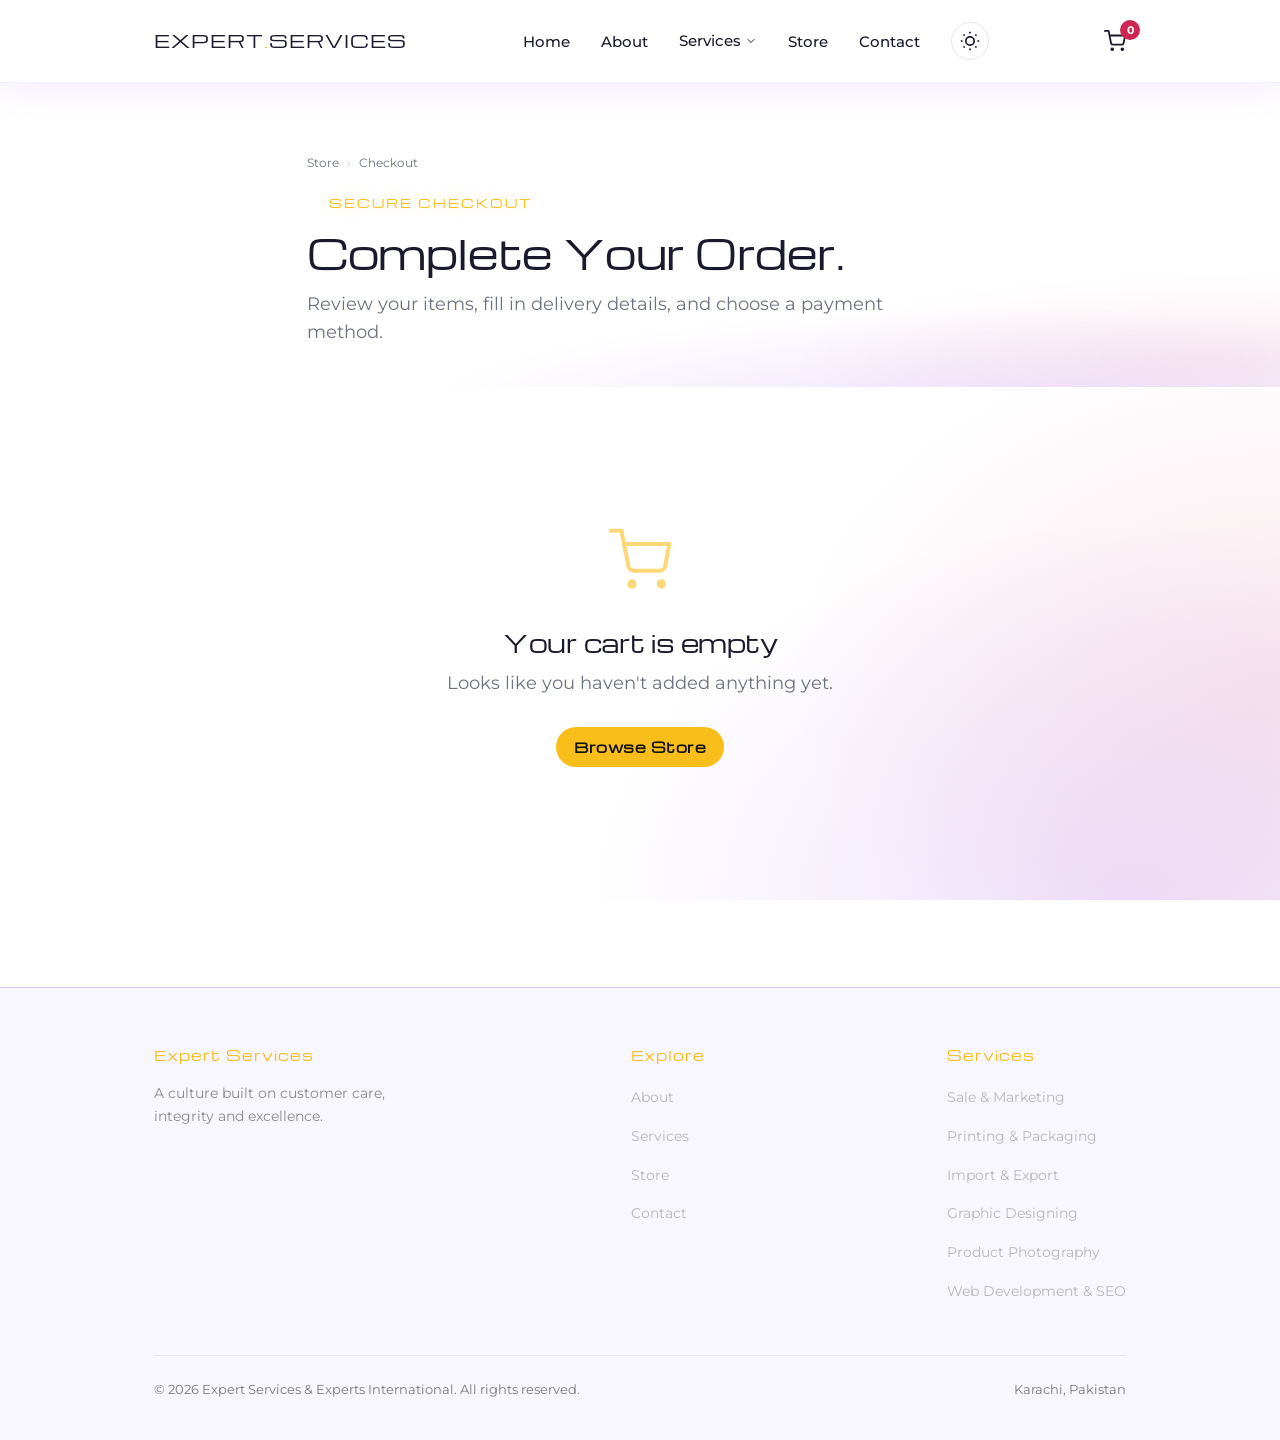
==== commit 7b448a32: "feat: services page, modal, scroll progress, nav sync, broken asset fix" ====
--- a/checkout.html
+++ b/checkout.html
@@ -41,8 +41,74 @@
 </script>
 
 <link rel="stylesheet" href="css/style.css">
+
+<!-- Premium order-success animation (scoped, overrides any confetti-era styles) -->
+<style>
+  #checkoutSuccess .success-card { opacity: 0; transform: translateY(18px) scale(0.97); }
+  #checkoutSuccess .success-card.is-animating { animation: successCardIn .7s cubic-bezier(.16,1,.3,1) forwards; }
+  @keyframes successCardIn { to { opacity: 1; transform: translateY(0) scale(1); } }
+
+  #checkoutSuccess .success-check-ring { position: relative; }
+  #checkoutSuccess .success-check-ring::before {
+    content: ""; position: absolute; inset: -14px; border-radius: 50%;
+    background: radial-gradient(circle, rgba(250,190,26,.35) 0%, rgba(250,190,26,0) 70%);
+    opacity: 0; transform: scale(.6); pointer-events: none;
+  }
+  #checkoutSuccess .success-card.is-animating .success-check-ring::before {
+    animation: successGlow 1.3s cubic-bezier(.16,1,.3,1) .15s forwards;
+  }
+  @keyframes successGlow {
+    0%   { opacity: 0;   transform: scale(.6); }
+    35%  { opacity: .9;  transform: scale(1.05); }
+    100% { opacity: 0;   transform: scale(1.5); }
+  }
+
+  #checkoutSuccess .success-circle-anim { stroke-dashoffset: 163.36; }
+  #checkoutSuccess .success-card.is-animating .success-circle-anim {
+    animation: successCircleDraw .7s cubic-bezier(.65,0,.35,1) .1s forwards;
+  }
+  @keyframes successCircleDraw { to { stroke-dashoffset: 0; } }
+
+  #checkoutSuccess .success-check-anim { stroke-dasharray: 32; stroke-dashoffset: 32; }
+  #checkoutSuccess .success-card.is-animating .success-check-anim {
+    animation: successCheckDraw .45s ease-out .75s forwards;
+  }
+  @keyframes successCheckDraw { to { stroke-dashoffset: 0; } }
+
+  #checkoutSuccess .success-card > h2,
+  #checkoutSuccess .success-card > p,
+  #checkoutSuccess .success-order-id,
+  #checkoutSuccess .success-details,
+  #checkoutSuccess .email-resend-section,
+  #checkoutSuccess .success-card > .btn-outline {
+    opacity: 0; transform: translateY(8px);
+  }
+  #checkoutSuccess .success-card.is-animating > h2                 { animation: successFadeUp .5s ease-out .50s forwards; }
+  #checkoutSuccess .success-card.is-animating > p                  { animation: successFadeUp .5s ease-out .58s forwards; }
+  #checkoutSuccess .success-card.is-animating .success-order-id    { animation: successFadeUp .5s ease-out .66s forwards; }
+  #checkoutSuccess .success-card.is-animating .success-details     { animation: successFadeUp .5s ease-out .74s forwards; }
+  #checkoutSuccess .success-card.is-animating .email-resend-section{ animation: successFadeUp .5s ease-out .86s forwards; }
+  #checkoutSuccess .success-card.is-animating > .btn-outline        { animation: successFadeUp .5s ease-out .94s forwards; }
+  @keyframes successFadeUp { to { opacity: 1; transform: translateY(0); } }
+
+  /* one-time gold sheen sweeping across the order ID */
+  #checkoutSuccess .success-order-id { position: relative; overflow: hidden; }
+  #checkoutSuccess .success-card.is-animating .success-order-id::after {
+    content: ""; position: absolute; top: 0; left: -60%; width: 40%; height: 100%;
+    background: linear-gradient(115deg, transparent, rgba(250,190,26,.5), transparent);
+    animation: successSheen 1s ease-out 1.05s forwards;
+  }
+  @keyframes successSheen { to { left: 130%; } }
+
+  @media (prefers-reduced-motion: reduce) {
+    #checkoutSuccess .success-card,
+    #checkoutSuccess .success-card * { animation: none !important; opacity: 1 !important; transform: none !important; }
+  }
+</style>
 </head>
 <body>
+
+<div class="scroll-progress-bar" id="scrollProgressBar"></div>
 
 <a class="screen-reader-text" href="#main-content">Skip to content</a>
 
@@ -57,14 +123,14 @@
       <li><a href="index.html">Home</a></li>
       <li><a href="index.html#about">About</a></li>
       <li class="nav-dropdown">
-        <a href="index.html#services" class="dropdown-toggle">Services <svg width="12" height="12" viewBox="0 0 24 24" fill="none" stroke="currentColor" stroke-width="2" stroke-linecap="round" stroke-linejoin="round"><polyline points="6 9 12 15 18 9"></polyline></svg></a>
+        <a href="services.html" class="dropdown-toggle">Services <svg width="12" height="12" viewBox="0 0 24 24" fill="none" stroke="currentColor" stroke-width="2" stroke-linecap="round" stroke-linejoin="round"><polyline points="6 9 12 15 18 9"></polyline></svg></a>
         <ul class="dropdown-menu">
-          <li><a href="index.html#services">Sale &amp; Marketing</a></li>
-          <li><a href="index.html#services">Printing &amp; Packaging</a></li>
-          <li><a href="index.html#services">Import &amp; Export</a></li>
-          <li><a href="index.html#services">Graphic Designing</a></li>
-          <li><a href="index.html#services">Product Photography</a></li>
-          <li><a href="index.html#services">Web Development &amp; SEO</a></li>
+          <li><a href="services.html#sale-marketing">Sale &amp; Marketing</a></li>
+          <li><a href="services.html#printing-packaging">Printing &amp; Packaging</a></li>
+          <li><a href="services.html#import-export">Import &amp; Export</a></li>
+          <li><a href="services.html#graphic-designing">Graphic Designing</a></li>
+          <li><a href="services.html#product-photography">Product Photography</a></li>
+          <li><a href="services.html#web-development-seo">Web Development &amp; SEO</a></li>
         </ul>
       </li>
       <li><a href="store.html">Store</a></li>
@@ -368,7 +434,7 @@
               <svg width="16" height="16" viewBox="0 0 24 24" fill="none" stroke="currentColor" stroke-width="2" style="vertical-align:middle;margin-right:6px;"><path d="M4 4h16c1.1 0 2 .9 2 2v12c0 1.1-.9 2-2 2H4c-1.1 0-2-.9-2-2V6c0-1.1.9-2 2-2z"/><polyline points="22,6 12,13 2,6"/></svg>
               Email Confirmation
             </h4>
-            <p class="email-resend-desc">Receive your order details by email.</p>
+            <p class="email-resend-desc">Your order confirmation is sent automatically. Didn't get it? Resend below.</p>
             <div class="email-resend-form">
               <input type="email" id="resendEmailInput" class="email-resend-input" placeholder="your@email.com" autocomplete="email">
               <button type="button" id="resendEmailBtn" class="btn btn-gold email-resend-btn">Send</button>
@@ -396,17 +462,20 @@
       <h4>Explore</h4>
       <ul>
         <li><a href="index.html#about">About</a></li>
-        <li><a href="index.html#services">Services</a></li>
+        <li><a href="services.html">Services</a></li>
         <li><a href="store.html">Store</a></li>
         <li><a href="index.html#contact">Contact</a></li>
       </ul>
     </div>
     <div class="footer-col">
-      <h4>Store</h4>
+      <h4>Services</h4>
       <ul>
-        <li><a href="store.html">All Products</a></li>
-        <li><a href="store.html">Cash on Delivery</a></li>
-        <li><a href="store.html">Easypaisa / JazzCash</a></li>
+        <li><a href="services.html#sale-marketing">Sale &amp; Marketing</a></li>
+        <li><a href="services.html#printing-packaging">Printing &amp; Packaging</a></li>
+        <li><a href="services.html#import-export">Import &amp; Export</a></li>
+        <li><a href="services.html#graphic-designing">Graphic Designing</a></li>
+        <li><a href="services.html#product-photography">Product Photography</a></li>
+        <li><a href="services.html#web-development-seo">Web Development &amp; SEO</a></li>
       </ul>
     </div>
   </div>
@@ -436,7 +505,6 @@
   </div>
 </aside>
 
-<script src="https://cdn.jsdelivr.net/npm/canvas-confetti@1.6.0/dist/confetti.browser.min.js"></script>
 <script src="js/sanity.js"></script>
 <script src="js/main.js"></script>
 <script src="js/checkout.js"></script>
--- a/css/style.css
+++ b/css/style.css
@@ -74,7 +74,7 @@
   --color-secondary-hover: #e6ad17;
   --color-secondary-text: #111111;
   --color-text-on-dark: #ffffff;    
-  --color-text-muted: #3c3c3c;      
+  --color-text-muted: #9ca3af;      
   --color-accent-brand: #cd2653;    
   --color-accent-purple: #8e2de2;   
   --color-border: #3c3c3c;
@@ -395,7 +395,7 @@
   position:relative;
   padding-top:calc(var(--section-padding-y) * 0.8);
   padding-bottom:var(--section-padding-y);
-  background-image:url('https://experts.com.pk/wp-content/themes/oigny-lite/assets/img/bg-gradient.webp');
+  background: var(--hero-overlay), var(--gradient-glow);
   background-size:cover;
   background-position:center;
   overflow:hidden;
@@ -416,7 +416,7 @@
   color:var(--color-secondary);
   margin-bottom:24px;
 }
-.hero-eyebrow img{ width:12px; height:12px; }
+.hero-eyebrow .section-label-icon{ display:inline-flex; align-items:center; }
 .hero h1{ margin-bottom:24px; }
 .hero p{
   color:#d9d9d9;
@@ -462,20 +462,43 @@
   border:var(--card-border);
   border-radius:var(--radius-card);
   padding:36px 30px;
-}
-.value-card img{ width:12px; height:12px; margin-bottom:20px; }
+  transition: transform .3s ease, border-color .3s ease, box-shadow .3s ease;
+}
+.value-card:hover{
+  transform: translateY(-4px);
+  border-color: rgba(250,190,26,0.3);
+  box-shadow: 0 12px 30px rgba(0,0,0,0.06);
+}
+.value-card-icon{
+  display:inline-flex;
+  align-items:center;
+  justify-content:center;
+  width:40px;
+  height:40px;
+  border-radius:10px;
+  background:rgba(250,190,26,0.1);
+  color:var(--color-secondary);
+  margin-bottom:20px;
+}
 .value-card h3{ margin-bottom:12px; font-size:1.2rem; }
-.value-card p{ color:#b7b7b7; font-size:0.95rem; }
+.value-card p{ color:#b7b7b7; font-size:0.95rem; line-height:1.6; }
 
 /* ---------- Services (Service Rows / Accordion) ---------- */
 .services-list{ border-top:1px solid var(--color-border); }
-.service-item{ border-bottom:1px solid var(--color-border); }
+.service-item{
+  border-bottom:1px solid var(--color-border);
+  transition: background .3s ease;
+}
+.service-item.open{
+  background: rgba(250,190,26,0.02);
+}
 .service-row{
   display:flex;
   align-items:center;
   justify-content:space-between;
-  padding:36px 0;
-  transition:padding-left .25s ease;
+  padding:32px 0;
+  transition:padding-left .25s ease, color .25s ease;
+  cursor:pointer;
 }
 .service-row:hover{ padding-left:12px; }
 .service-row-left{ display:flex; align-items:baseline; gap:28px; }
@@ -485,16 +508,18 @@
   font-size:1rem;
   min-width:36px;
 }
-.service-row h3{ font-size:1.4rem; }
+.service-row h3{ font-size:1.35rem; transition:color .25s ease; }
+.service-row:hover h3{ color:var(--color-secondary); }
+.service-item.open .service-row h3{ color:var(--color-secondary); }
 .service-row-arrow{
-  width:20px; height:20px;
-  transition:transform .3s ease;
+  width:22px; height:22px;
+  transition:transform .3s cubic-bezier(0.16,1,0.3,1), color .3s ease;
   opacity:0.85;
-}
-.service-row:hover .service-row-arrow{ transform:translateX(6px); }
-.service-item.open .service-row-arrow{ transform:rotate(90deg); }
+  color:var(--color-text-muted);
+}
+.service-row:hover .service-row-arrow{ transform:translateX(6px); color:var(--color-secondary); }
+.service-item.open .service-row-arrow{ transform:rotate(90deg); color:var(--color-secondary); }
 .service-item.open .service-row:hover .service-row-arrow{ transform:rotate(90deg) translateX(6px); }
-.service-row{ cursor:pointer; }
 .service-row:focus-visible{
   outline:none;
   box-shadow:inset 3px 0 0 var(--color-secondary);
@@ -502,13 +527,48 @@
 .service-panel{
   max-height:0;
   overflow:hidden;
-  transition:max-height .35s ease;
+  transition:max-height .4s cubic-bezier(0.16,1,0.3,1);
+}
+.service-panel-inner{
+  padding-bottom:32px;
+  padding-left:64px;
 }
 .service-panel p{
   color:#b7b7b7;
   font-size:0.95rem;
-  max-width:60ch;
-  padding-bottom:32px;
+  max-width:68ch;
+  line-height:1.7;
+  margin-bottom:18px;
+}
+.service-tags{
+  display:flex;
+  flex-wrap:wrap;
+  gap:8px;
+  margin-bottom:24px;
+}
+.service-tag{
+  font-size:0.75rem;
+  font-family:var(--font-heading);
+  letter-spacing:0.5px;
+  padding:5px 12px;
+  border-radius:999px;
+  background:rgba(255,255,255,0.05);
+  border:1px solid var(--color-border);
+  color:var(--color-text-on-dark);
+}
+[data-theme="light"] .service-tag{
+  background:rgba(0,0,0,0.04);
+}
+.service-action-wrap{
+  display:flex;
+  align-items:center;
+  gap:16px;
+  flex-wrap:wrap;
+}
+.services-catalog-cta{
+  margin-top:40px;
+  text-align:center;
+  padding-top:20px;
 }
 
 /* ---------- Store CTA banner ---------- */
@@ -2019,3 +2079,499 @@
   .breadcrumb-nav { font-size: 0.72rem; }
 }
 
+/* ==========================================================================
+   Scroll Progress Bar
+   ========================================================================== */
+.scroll-progress-bar {
+  position: fixed;
+  top: 0;
+  left: 0;
+  height: 3px;
+  width: 0%;
+  background: linear-gradient(90deg, var(--color-accent-purple) 0%, var(--color-secondary) 100%);
+  z-index: 9999;
+  pointer-events: none;
+  transition: width 0.1s cubic-bezier(0.16, 1, 0.3, 1);
+  box-shadow: 0 0 8px rgba(250, 190, 26, 0.4);
+}
+
+/* ==========================================================================
+   Services Page Components & Detailed Grid
+   ========================================================================== */
+.services-page-hero {
+  padding: 80px var(--container-margin-x) 50px;
+  background: var(--hero-overlay), var(--gradient-glow);
+  border-bottom: 1px solid var(--color-border);
+  position: relative;
+  overflow: hidden;
+}
+.services-page-hero h1 {
+  font-size: clamp(2rem, 4vw, 3rem);
+  margin-top: 14px;
+  margin-bottom: 18px;
+}
+.services-page-hero p {
+  color: #b7b7b7;
+  max-width: 65ch;
+  font-size: 1.05rem;
+  line-height: 1.7;
+}
+
+/* Service Category Filter Pills */
+.services-filter-nav {
+  display: flex;
+  flex-wrap: wrap;
+  gap: 10px;
+  margin: 36px 0 10px;
+}
+.services-filter-btn {
+  padding: 8px 18px;
+  border-radius: 999px;
+  font-family: var(--font-heading);
+  font-size: 0.75rem;
+  letter-spacing: 0.5px;
+  background: var(--btn-bg);
+  color: var(--color-text-muted);
+  border: 1px solid var(--color-border);
+  cursor: pointer;
+  transition: all 0.25s ease;
+}
+.services-filter-btn:hover,
+.services-filter-btn.active {
+  background: var(--color-secondary);
+  color: var(--color-secondary-text);
+  border-color: var(--color-secondary);
+  transform: translateY(-2px);
+  box-shadow: 0 6px 16px rgba(250, 190, 26, 0.25);
+}
+
+/* Services Cards Grid */
+.services-grid-detailed {
+  display: grid;
+  grid-template-columns: repeat(auto-fit, minmax(360px, 1fr));
+  gap: 32px;
+  margin-top: 50px;
+}
+.service-card-detailed {
+  background: var(--card-bg);
+  border: var(--card-border);
+  border-radius: var(--radius-container);
+  padding: 40px 32px;
+  display: flex;
+  flex-direction: column;
+  justify-content: space-between;
+  position: relative;
+  transition: transform 0.35s cubic-bezier(0.16, 1, 0.3, 1), border-color 0.35s ease, box-shadow 0.35s ease;
+  overflow: hidden;
+}
+.service-card-detailed:hover {
+  transform: translateY(-6px);
+  border-color: rgba(250, 190, 26, 0.4);
+  box-shadow: 0 20px 40px rgba(0, 0, 0, 0.08), 0 0 0 1px rgba(250, 190, 26, 0.15);
+}
+.service-card-detailed.highlight-target {
+  border-color: var(--color-secondary);
+  box-shadow: 0 0 0 2px var(--color-secondary), 0 20px 50px rgba(250, 190, 26, 0.2);
+  animation: pulseHighlight 2s ease-in-out;
+}
+@keyframes pulseHighlight {
+  0%, 100% { transform: scale(1); }
+  50% { transform: scale(1.02); }
+}
+
+.service-card-top {
+  display: flex;
+  justify-content: space-between;
+  align-items: flex-start;
+  margin-bottom: 24px;
+}
+.service-card-icon-box {
+  width: 52px;
+  height: 52px;
+  border-radius: 14px;
+  background: rgba(250, 190, 26, 0.12);
+  display: flex;
+  align-items: center;
+  justify-content: center;
+  color: var(--color-secondary);
+  border: 1px solid rgba(250, 190, 26, 0.2);
+}
+.service-card-number {
+  font-family: var(--font-heading);
+  font-size: 1.2rem;
+  color: var(--color-secondary);
+  opacity: 0.85;
+}
+.service-card-detailed h3 {
+  font-size: 1.45rem;
+  margin-bottom: 14px;
+  color: var(--color-text-on-dark);
+}
+.service-card-detailed p {
+  color: #b7b7b7;
+  font-size: 0.95rem;
+  line-height: 1.7;
+  margin-bottom: 24px;
+}
+
+/* Feature checklist */
+.service-features-list {
+  margin-bottom: 30px;
+  border-top: 1px solid var(--color-border);
+  padding-top: 20px;
+}
+.service-features-title {
+  font-family: var(--font-heading);
+  font-size: 0.72rem;
+  letter-spacing: 1px;
+  color: var(--color-secondary);
+  text-transform: uppercase;
+  margin-bottom: 14px;
+}
+.service-feature-item {
+  display: flex;
+  align-items: center;
+  gap: 12px;
+  font-size: 0.9rem;
+  color: var(--color-text-on-dark);
+  margin-bottom: 10px;
+}
+.service-feature-item svg {
+  color: #4ade80;
+  flex-shrink: 0;
+}
+
+/* Actions in detailed card */
+.service-card-actions {
+  display: flex;
+  gap: 12px;
+  flex-wrap: wrap;
+  align-items: center;
+  margin-top: auto;
+  padding-top: 20px;
+  border-top: 1px solid var(--color-border);
+}
+.btn-take-service {
+  flex: 1;
+  min-width: 150px;
+  display: inline-flex;
+  align-items: center;
+  justify-content: center;
+  gap: 8px;
+  background: var(--color-secondary);
+  color: var(--color-secondary-text);
+  font-family: var(--font-body);
+  font-weight: var(--fw-bold);
+  font-size: 0.88rem;
+  padding: 13px 20px;
+  border-radius: var(--radius-button);
+  transition: all 0.25s ease;
+  cursor: pointer;
+}
+.btn-take-service:hover {
+  background: var(--color-secondary-hover);
+  transform: translateY(-2px);
+  box-shadow: 0 8px 20px rgba(250, 190, 26, 0.3);
+}
+.btn-service-whatsapp {
+  display: inline-flex;
+  align-items: center;
+  justify-content: center;
+  gap: 8px;
+  background: #25D366;
+  color: #ffffff;
+  font-family: var(--font-body);
+  font-weight: var(--fw-bold);
+  font-size: 0.88rem;
+  padding: 13px 18px;
+  border-radius: var(--radius-button);
+  transition: all 0.25s ease;
+}
+.btn-service-whatsapp:hover {
+  background: #1ebe5a;
+  transform: translateY(-2px);
+  box-shadow: 0 8px 20px rgba(37, 211, 102, 0.3);
+}
+
+/* Process Section */
+.process-grid {
+  display: grid;
+  grid-template-columns: repeat(auto-fit, minmax(280px, 1fr));
+  gap: 28px;
+  margin-top: 40px;
+}
+.process-card {
+  background: var(--card-bg);
+  border: var(--card-border);
+  border-radius: var(--radius-card);
+  padding: 36px 28px;
+  position: relative;
+  transition: transform 0.3s ease;
+}
+.process-card:hover {
+  transform: translateY(-4px);
+}
+.process-step-num {
+  font-family: var(--font-heading);
+  font-size: 2.2rem;
+  color: var(--color-secondary);
+  opacity: 0.4;
+  margin-bottom: 12px;
+}
+.process-card h3 {
+  font-size: 1.25rem;
+  margin-bottom: 12px;
+}
+.process-card p {
+  color: #b7b7b7;
+  font-size: 0.92rem;
+  line-height: 1.6;
+}
+
+/* ==========================================================================
+   Take This Service Modal / Booking Drawer
+   ========================================================================== */
+.service-modal-overlay {
+  position: fixed;
+  inset: 0;
+  background: rgba(0, 0, 0, 0.75);
+  backdrop-filter: blur(10px);
+  -webkit-backdrop-filter: blur(10px);
+  z-index: 10000;
+  display: flex;
+  align-items: center;
+  justify-content: center;
+  padding: 20px;
+  opacity: 0;
+  visibility: hidden;
+  transition: opacity 0.35s cubic-bezier(0.16, 1, 0.3, 1), visibility 0.35s;
+}
+.service-modal-overlay.active {
+  opacity: 1;
+  visibility: visible;
+}
+.service-modal {
+  background: var(--color-primary);
+  border: 1px solid var(--surface-glass-border);
+  border-radius: var(--radius-container);
+  width: 100%;
+  max-width: 580px;
+  max-height: 90vh;
+  overflow-y: auto;
+  padding: 36px;
+  position: relative;
+  box-shadow: 0 25px 60px rgba(0, 0, 0, 0.35), 0 0 0 1px rgba(142, 45, 226, 0.15);
+  transform: scale(0.92) translateY(20px);
+  transition: transform 0.35s cubic-bezier(0.16, 1, 0.3, 1);
+}
+.service-modal-overlay.active .service-modal {
+  transform: scale(1) translateY(0);
+}
+.service-modal-close {
+  position: absolute;
+  top: 20px;
+  right: 20px;
+  width: 36px;
+  height: 36px;
+  border-radius: 50%;
+  background: var(--btn-bg);
+  color: var(--color-text-on-dark);
+  font-size: 1.3rem;
+  display: flex;
+  align-items: center;
+  justify-content: center;
+  cursor: pointer;
+  transition: background 0.2s, transform 0.2s;
+  border: 1px solid var(--color-border);
+}
+.service-modal-close:hover {
+  background: var(--color-secondary);
+  color: var(--color-secondary-text);
+  transform: rotate(90deg);
+}
+.service-modal-header {
+  margin-bottom: 24px;
+  padding-right: 40px;
+}
+.service-modal-header h3 {
+  font-size: 1.5rem;
+  margin-bottom: 8px;
+}
+.service-modal-header p {
+  color: var(--color-text-muted);
+  font-size: 0.88rem;
+}
+.service-modal-form .form-field {
+  margin-bottom: 18px;
+}
+.service-modal-form label {
+  display: block;
+  font-size: 0.82rem;
+  font-weight: var(--fw-medium);
+  margin-bottom: 6px;
+  color: var(--color-text-on-dark);
+}
+.service-modal-form input,
+.service-modal-form select,
+.service-modal-form textarea {
+  width: 100%;
+  padding: 12px 16px;
+  border: 1px solid var(--color-border);
+  border-radius: 8px;
+  background: var(--input-bg);
+  color: var(--color-text-on-dark);
+  font-size: 0.9rem;
+  transition: border-color 0.2s, box-shadow 0.2s;
+}
+.service-modal-form input:focus,
+.service-modal-form select:focus,
+.service-modal-form textarea:focus {
+  outline: none;
+  border-color: var(--color-secondary);
+  box-shadow: 0 0 0 3px rgba(250, 190, 26, 0.15);
+}
+.service-modal-form textarea {
+  min-height: 85px;
+  resize: vertical;
+}
+.service-modal-actions {
+  display: flex;
+  flex-direction: column;
+  gap: 12px;
+  margin-top: 24px;
+}
+.btn-submit-service {
+  width: 100%;
+  padding: 14px;
+  border-radius: var(--radius-button);
+  background: var(--color-secondary);
+  color: var(--color-secondary-text);
+  font-family: var(--font-body);
+  font-weight: var(--fw-bold);
+  font-size: 0.95rem;
+  cursor: pointer;
+  transition: all 0.25s ease;
+}
+.btn-submit-service:hover {
+  background: var(--color-secondary-hover);
+  transform: translateY(-2px);
+  box-shadow: 0 8px 20px rgba(250, 190, 26, 0.3);
+}
+.btn-modal-whatsapp {
+  width: 100%;
+  padding: 13px;
+  border-radius: var(--radius-button);
+  background: #25D366;
+  color: #ffffff;
+  font-family: var(--font-body);
+  font-weight: var(--fw-bold);
+  font-size: 0.92rem;
+  display: flex;
+  align-items: center;
+  justify-content: center;
+  gap: 8px;
+  transition: all 0.25s ease;
+}
+.btn-modal-whatsapp:hover {
+  background: #1ebe5a;
+  transform: translateY(-2px);
+  box-shadow: 0 8px 20px rgba(37, 211, 102, 0.3);
+}
+.service-modal-status {
+  margin-top: 14px;
+  font-size: 0.85rem;
+  text-align: center;
+  min-height: 1.2em;
+}
+
+/* ==========================================================================
+   Smooth Premium Animations & Micro-Interactions
+   ========================================================================== */
+.reveal {
+  opacity: 0;
+  transform: translateY(28px);
+  transition: opacity 0.7s cubic-bezier(0.16, 1, 0.3, 1), transform 0.7s cubic-bezier(0.16, 1, 0.3, 1);
+  will-change: transform, opacity;
+}
+.reveal.in-view {
+  opacity: 1;
+  transform: translateY(0);
+}
+.reveal-left {
+  opacity: 0;
+  transform: translateX(-40px);
+  transition: opacity 0.7s cubic-bezier(0.16, 1, 0.3, 1), transform 0.7s cubic-bezier(0.16, 1, 0.3, 1);
+}
+.reveal-left.in-view {
+  opacity: 1;
+  transform: translateX(0);
+}
+.reveal-right {
+  opacity: 0;
+  transform: translateX(40px);
+  transition: opacity 0.7s cubic-bezier(0.16, 1, 0.3, 1), transform 0.7s cubic-bezier(0.16, 1, 0.3, 1);
+}
+.reveal-right.in-view {
+  opacity: 1;
+  transform: translateX(0);
+}
+.reveal-scale {
+  opacity: 0;
+  transform: scale(0.94);
+  transition: opacity 0.7s cubic-bezier(0.16, 1, 0.3, 1), transform 0.7s cubic-bezier(0.16, 1, 0.3, 1);
+}
+.reveal-scale.in-view {
+  opacity: 1;
+  transform: scale(1);
+}
+
+@media (max-width: 768px) {
+  .services-grid-detailed { grid-template-columns: 1fr; }
+  .service-card-detailed { padding: 28px 20px; }
+  .service-modal { padding: 24px 18px; }
+  .service-panel-inner { padding-left: 0; }
+}
+
+/* ==========================================================================
+   Utility & Shared Extras
+   ========================================================================== */
+
+/* Inline SVG square badge beside section labels */
+.section-label-icon {
+  display: inline-flex;
+  align-items: center;
+  margin-right: 6px;
+  vertical-align: middle;
+}
+
+/* Accent dot on headings */
+.accent-dot {
+  color: var(--color-secondary);
+}
+
+/* Hash-target highlight flash */
+@keyframes highlightFlash {
+  0%   { outline: 3px solid var(--color-secondary); outline-offset: 6px; box-shadow: 0 0 24px rgba(250,190,26,0.35); }
+  100% { outline: 3px solid transparent; outline-offset: 10px; box-shadow: none; }
+}
+.highlight-target {
+  animation: highlightFlash 2.5s cubic-bezier(0.16, 1, 0.3, 1) forwards;
+}
+
+/* Service modal form status message */
+.service-modal-status {
+  min-height: 1.4em;
+  font-size: 0.875rem;
+  margin-top: 8px;
+  text-align: center;
+}
+
+/* Ensure product grid section has proper spacing */
+.store-controls {
+  display: flex;
+  align-items: center;
+  justify-content: space-between;
+  gap: 16px;
+  margin-bottom: 32px;
+  flex-wrap: wrap;
+}
